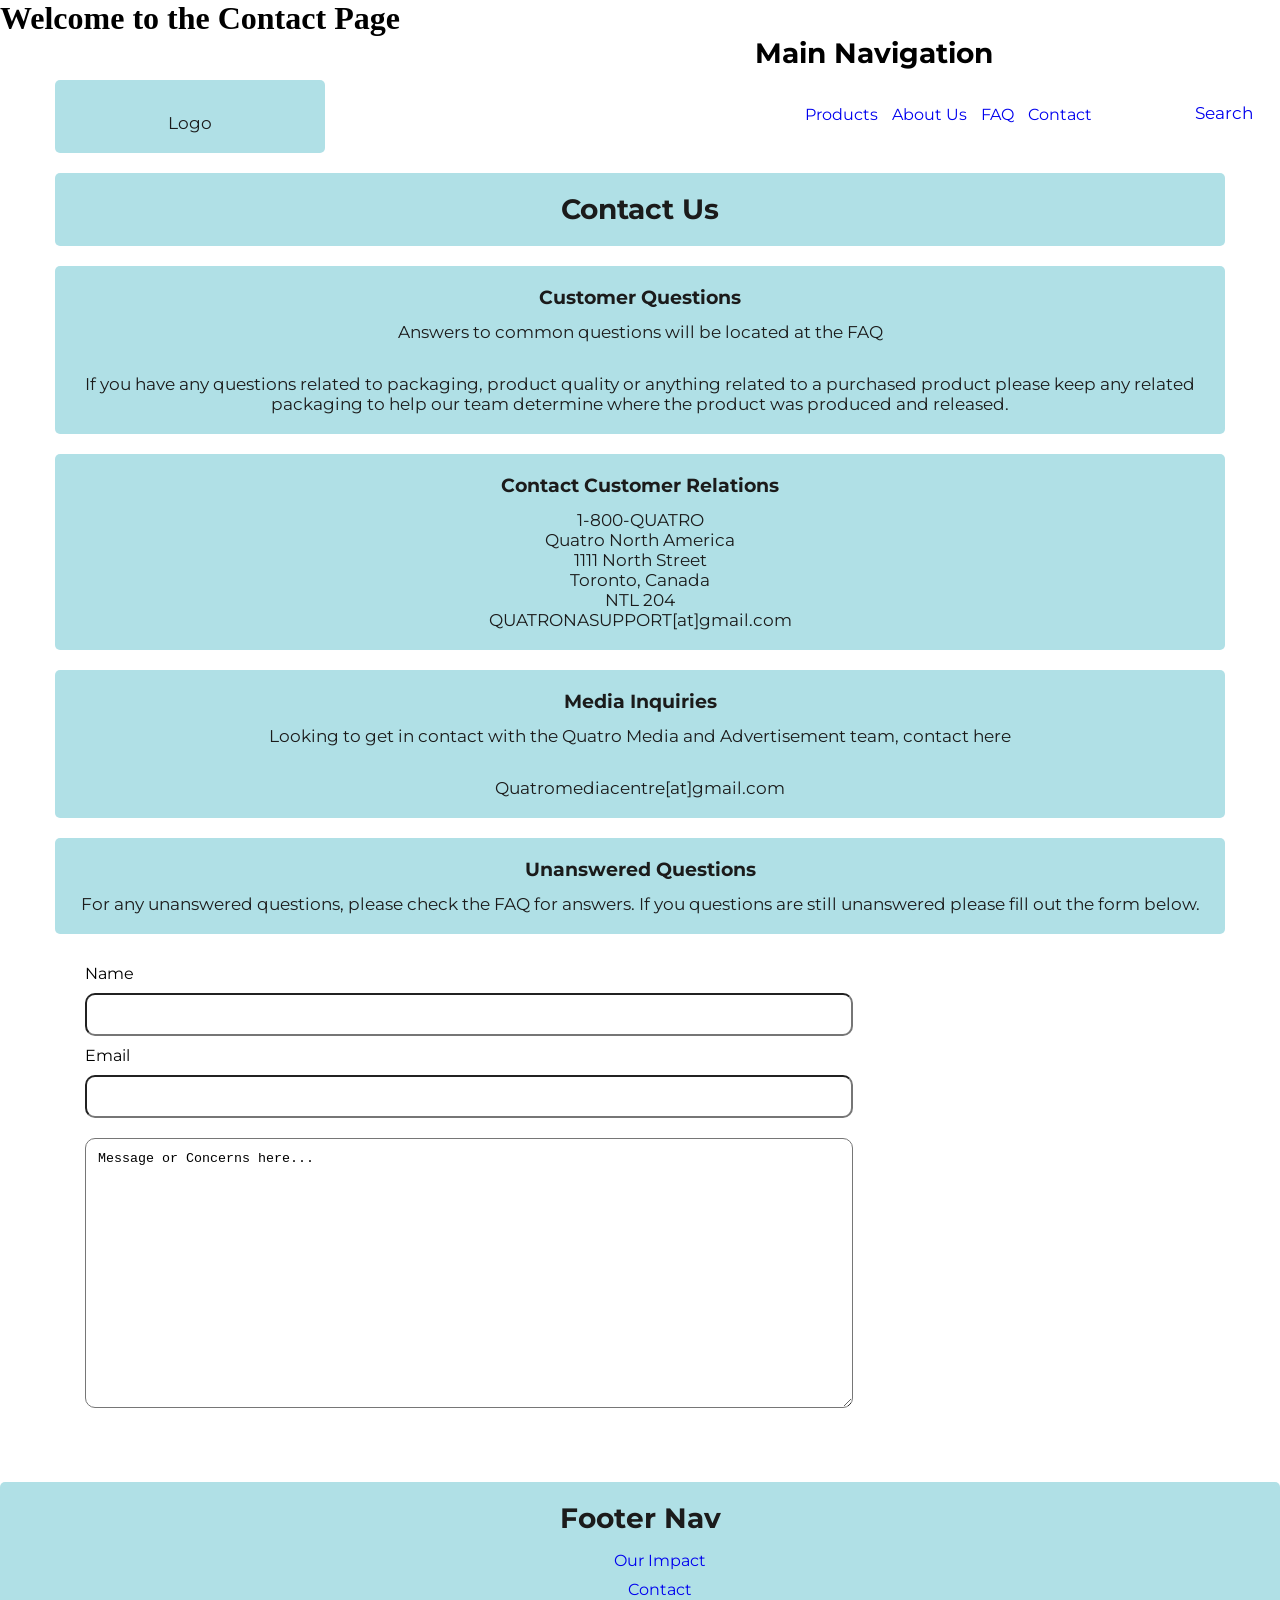
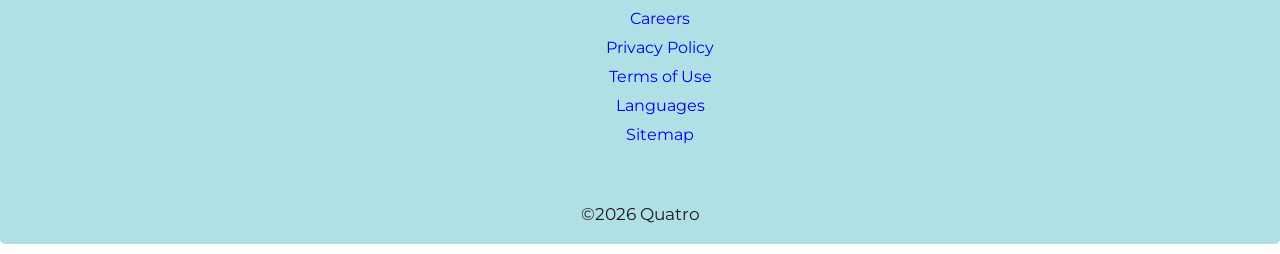
==== contact.html @ c93ea0a2 "added content to contact.html and products.html added boxxed out structure of products.html and cont" ====
<!DOCTYPE html>
<html lang="en">
<head>
    <meta charset="UTF-8">
    <meta name="viewport" content="width=device-width, initial-scale=1.0">
    <link rel="preconnect" href="https://fonts.googleapis.com">
    <link rel="preconnect" href="https://fonts.gstatic.com" crossorigin>
    <link href="https://fonts.googleapis.com/css2?family=Montserrat:ital,wght@0,100..900;1,100..900&family=Wellfleet&display=swap" rel="stylesheet">
    <link href="css/grid.css" rel="stylesheet" type="text/css">
    <link href="css/main.css" rel="stylesheet" type="text/css">
    <title>Quatro Contact Page</title>
</head>
<body>
    <h1 class="visually-hidden">Welcome to the Contact Page</h1>
    <header class="grid-con center-grid-con">
        <nav id="main-nav" class="col-start-1 col-end-2 m-col-start-6 m-col-end-8 l-col-start-8 l-col-end-11">
            <h2 class="visually-hidden">Main Navigation</h2>
            <div id="burger-con">
                <ul>
                    <li><a href="products.html">Products</a></li>
                    <li><a href="#">About Us</a></li>
                    <li><a href="#">FAQ</a></li>
                    <li><a href="contact.html">Contact</a></li>
                </ul>
            </div>
        </nav>
        
        <div id="logo" class="box col-start-2 col-end-4 m-col-start-1 m-col-end-4 l-col-start-1 l-col-end-4">
        <p>Logo</p>
        </div>

        <div id="search" class="col-start-4 col-end-5 m-col-start-11 m-col-end-12 l-col-start-12 l-col-end-13">
            <p><a href="#">Search</a></p>
        </div>
    </header>

    <main>
        <section id="contact" class="grid-con center-grid-con">
            <div class="box col-span-full">
            <h2>Contact Us</h2>
            </div>
            
            <div class="box col-span-full">
            <h3>Customer Questions</h3>
            <p>Answers to common questions will be located at the FAQ</p><br>
            <p>If you have any questions related to packaging, product quality or anything related to a purchased product please keep any related packaging to help our team determine where the product was produced and released.</p>
            </div>

            <div class="box col-span-full">
                <h3>Contact Customer Relations</h3>
                <p>1-800-QUATRO<br>
                    Quatro North America<br>
                    1111 North Street<br>
                    Toronto, Canada <br>
                    NTL 204 <br>
                    QUATRONASUPPORT[at]gmail.com</p>
            </div>

            <div class="box col-span-full">
                <h3>Media Inquiries</h3>
                <p>Looking to get in contact with the Quatro Media and Advertisement team, contact here</p><br>
                <p>Quatromediacentre[at]gmail.com</p>
            </div>

            <div class="box col-span-full">
                <h3>Unanswered Questions</h3>
                <p>For any unanswered questions, please check the FAQ for answers. If you questions are still unanswered please fill out the form below.</p>
            </div>

            <div id="form">
                <form method="post">
                    <label for="name">Name</label>
                    <input type="text" id="name">
                    <label for="email">Email</label>
                    <input type="email" id="email">
                    <textarea>Message or Concerns here...</textarea>
                </form>
            </div>
        </section>
    </main>

     <footer>
        <nav class="box col-span-full" id="footer-nav">
            <h2 class="visually-hidden">Footer Nav</h2>
            <div id="footer-list">
                <ul>
                    <li><a href="#">Our Impact</a></li>
                    <li><a href="#">Contact</a></li>
                    <li><a href="#">Careers</a></li>
                    <li><a href="#">Privacy Policy</a></li>
                    <li><a href="#">Terms of Use</a></li>
                    <li><a href="#">Languages</a></li>
                    <li><a href="#">Sitemap</a></li>
                </ul>
                </div>
                <div id="copyright">
                <p>&copy;2026 Quatro</p>
                </div>
            
        </nav>
    </footer>
    
    <script src="js/main.js"></script>   
</body>
</html>
---- css/grid.css ----
/* ---General rules - scales images, videos to size of container--- */
img, embed, object, video, picture {
   max-width: 100%;
 }

 /* ---Change the way the box model works, tells the browser to account for any border and padding in the values you specify for an element's width and height.--- */

 html {
   box-sizing: border-box;
 }

 *, *::before, *::after {
   box-sizing: inherit;
 }

/* ---Mini CSS reset--- */

body, p, h1, h2, h3, h4, h5 {
   margin: 0px; 
   padding: 0px;
}

/* ---Utility Classes--- */

.hidden {
   display: none;
}

.box {
   background-color: powderblue;
   color: rgb(27, 27, 27);
   border-radius: 5px;
   padding: 20px;
   text-align: center;
   margin-top: 10px;
   margin-bottom:10px;
 }

.center-grid-con {
   margin: 0 auto;
}

/* ---Mobile Library Grid Styles--- */

 .grid-con { 
   display: grid;
   grid-template-columns: repeat(4, minmax(0, 1fr));
   grid-column-gap: 30px;
   max-width: 1200px;
   padding-left: 15px;
   padding-right: 15px;
}

/* Add full width grid con for nesting, later */

.col-span-1	{grid-column: span 1;}
.col-span-2	{grid-column: span 2;}
.col-span-3	{grid-column: span 3;}
.col-span-4	{grid-column: span 4;}
.col-span-full {grid-column: 1 / -1;}

.col-start-1	{grid-column-start: 1;}
.col-start-2	{grid-column-start: 2;}
.col-start-3	{grid-column-start: 3;}
.col-start-4	{grid-column-start: 4;}
.col-start-auto {grid-column-start: auto;}

.col-end-1	{grid-column-end: 1;}
.col-end-2	{grid-column-end: 2;}
.col-end-3	{grid-column-end: 3;}
.col-end-4	{grid-column-end: 4;}
.col-end-5	{grid-column-end: 5;}

/* ---Tablet Library Grid Styles--- */

@media screen and (min-width: 768px) { 
  .grid-con { 
      grid-template-columns: repeat(12, minmax(0, 1fr));
      grid-column-gap: 20px;
      padding-left: 16px;
      padding-right: 16px;
   }

  .m-col-span-1 { grid-column: span 1; }
  .m-col-span-2 { grid-column: span 2; }
  .m-col-span-3 { grid-column: span 3; }
  .m-col-span-4 { grid-column: span 4; }
  .m-col-span-5 { grid-column: span 5; }
  .m-col-span-6 { grid-column: span 6; }
  .m-col-span-7 { grid-column: span 7; }
  .m-col-span-8 { grid-column: span 8; }
  .m-col-span-9 { grid-column: span 9; }
  .m-col-span-10 { grid-column: span 10; }
  .m-col-span-11 { grid-column: span 11; }
  .m-col-span-12 { grid-column: span 12; }
  .m-col-span-full { grid-column: 1 / -1; }

   .m-col-start-1	{grid-column-start: 1;}
   .m-col-start-2	{grid-column-start: 2;}
   .m-col-start-3	{grid-column-start: 3;}
   .m-col-start-4	{grid-column-start: 4;}
   .m-col-start-5	{grid-column-start: 5;}
   .m-col-start-6	{grid-column-start: 6;}
   .m-col-start-7	{grid-column-start: 7;}
   .m-col-start-8	{grid-column-start: 8;}
   .m-col-start-9	{grid-column-start: 9;}
   .m-col-start-10	{grid-column-start: 10;}
   .m-col-start-11	{grid-column-start: 11;}
   .m-col-start-12	{grid-column-start: 12;}
   .m-col-start-13	{grid-column-start: 13;}

   .m-col-end-1	{grid-column-end: 1;}
   .m-col-end-2	{grid-column-end: 2;}
   .m-col-end-3	{grid-column-end: 3;}
   .m-col-end-4	{grid-column-end: 4;}
   .m-col-end-5	{grid-column-end: 5;}
   .m-col-end-6	{grid-column-end: 6;}
   .m-col-end-7	{grid-column-end: 7;}
   .m-col-end-8	{grid-column-end: 8;}
   .m-col-end-9	{grid-column-end: 9;}
   .m-col-end-10	{grid-column-end: 10;}
   .m-col-end-11	{grid-column-end: 11;}
   .m-col-end-12	{grid-column-end: 12;}
   .m-col-end-13	{grid-column-end: 13;}

}


/* ---Desktop Library Grid Styles--- */

@media screen and (min-width: 1200px) { 
   .grid-con { 
      grid-column-gap: 30px;
      padding-left: 15px;
      padding-right: 15px;
   }

   .l-col-span-1  { grid-column: span 1; }
  .l-col-span-2  { grid-column: span 2; }
  .l-col-span-3  { grid-column: span 3; }
  .l-col-span-4  { grid-column: span 4; }
  .l-col-span-5  { grid-column: span 5; }
  .l-col-span-6  { grid-column: span 6; }
  .l-col-span-7  { grid-column: span 7; }
  .l-col-span-8  { grid-column: span 8; }
  .l-col-span-9  { grid-column: span 9; }
  .l-col-span-10 { grid-column: span 10; }
  .l-col-span-11 { grid-column: span 11; }
  .l-col-span-12 { grid-column: span 12; }
  .l-col-span-full { grid-column: 1 / -1; }

   .l-col-start-1	{grid-column-start: 1;}
   .l-col-start-2	{grid-column-start: 2;}
   .l-col-start-3	{grid-column-start: 3;}
   .l-col-start-4	{grid-column-start: 4;}
   .l-col-start-5	{grid-column-start: 5;}
   .l-col-start-6	{grid-column-start: 6;}
   .l-col-start-7	{grid-column-start: 7;}
   .l-col-start-8	{grid-column-start: 8;}
   .l-col-start-9	{grid-column-start: 9;}
   .l-col-start-10	{grid-column-start: 10;}
   .l-col-start-11	{grid-column-start: 11;}
   .l-col-start-12	{grid-column-start: 12;}
   .l-col-start-13	{grid-column-start: 13;}

   .l-col-end-1	{grid-column-end: 1;}
   .l-col-end-2	{grid-column-end: 2;}
   .l-col-end-3	{grid-column-end: 3;}
   .l-col-end-4	{grid-column-end: 4;}
   .l-col-end-5	{grid-column-end: 5;}
   .l-col-end-6	{grid-column-end: 6;}
   .l-col-end-7	{grid-column-end: 7;}
   .l-col-end-8	{grid-column-end: 8;}
   .l-col-end-9	{grid-column-end: 9;}
   .l-col-end-10	{grid-column-end: 10;}
   .l-col-end-11	{grid-column-end: 11;}
   .l-col-end-12	{grid-column-end: 12;}
   .l-col-end-13	{grid-column-end: 13;}
}

/* Add XL Later */
---- css/main.css ----
/* 
CSS Guide
1. General Style Rules
2. Main Navigation
3. Footer
4. Custom Queries
5. Tablet Queries
6. Desktop Queries
7. Product Page
 */

 /* General Style Rules */

 header, main, footer {
    font-family: "Montserrat", Arial, Helvetica, sans-serif;
 }


  body, p, h1, h2, h3, h4, h5 {
   margin: 0px; 
   padding: 0px;
} 

 p {
    font-size: 15px;
    line-height: 20px;
    margin-top: 13px;
 }

 ul li {
    list-style: none;
 }

 #form {
    margin-bottom: 50px;
 }







 /*  Main Navigation */

 #search {
    margin-top: 20px;
 }

 #search a {
    text-decoration: none;
 }
 

 #main-nav ul li a {
    text-decoration: none;
    }


    input {
            width: 60vw;
            border-radius: 10px;
            margin: 10px 0;
            box-sizing: border-box;
            padding: 12px;
        }

    textarea {
        width: 60vw;
        height: 30vh;
        border-radius: 10px;
        margin: 10px 0;
        box-sizing: border-box;
        padding: 12px;
    }

    #form {
        margin-right: 30px;
        margin-left: 30px;
        margin-top: 20px;
    }

    /* Footer */

    #footer-list ul li {
        margin-bottom: 10px;
    }

    #footer-nav ul li a {
        text-decoration: none;
    }

    #copyright {
        margin-top: 60px;
    }

 /*  Tablet Queries */

 @media screen and (min-width: 768px) {


    #main-nav ul li {
    display: inline;
    }

    #burger-con {
        position: absolute;
    }

    #burger-con ul {
      margin-top: 35px;
    }

    #burger-con li {
        margin-left: 10px;
    }

    #search {
        margin-left: 40px;
    }

        h2 {
        font-size: 25px;
        line-height: 22px;
    }

        p {
            font-size: 17px;
        }

       #footer-list {
        justify-items: left;
       }

       #product1 {
        margin-top: 30px;
        margin-bottom: 50px;
       }

       #products2 {
        margin-top: 30px;
        margin-bottom: 50px;
       }

       #product3 {
        margin-bottom: 70px;
       }

       #product4 {
        margin-bottom: 70px;
       }

       #products p a {
         margin-left: 43px;
       }
 }


 /* Desktop Queries */

 @media screen and (min-width: 1200px) {

    #main-nav ul li {
    display: inline;
    }

        h2 {
        font-size: 28px;
        line-height: 33px;
    }

        ul li a {
            text-decoration: none;
        }

        p {
            font-size: 17px;
        }

       #search {
        margin-left: 40px;
    }

        #burger-con li {
        margin-left: 10px;
    }

     #products p a {
    text-decoration: none;
    color: white;
 }

 #products p a:hover {
    color: red;
 }

 #products p a { 
   margin-left: 150px;
 }

 

 }

 /* Product Page */

 #products {
    margin-top: 30px;
 }

 #products h3 {
    margin-top: 60px;
 }

 #product1 {
    
    height: 300px;
 }

 #more1 {
    margin-top: 90px;
    margin-left: 170px;
 }

  #product2 {
    margin-top: 30px;
    height: 300px;
 }

 #more2 {
    margin-top: 90px;
    margin-left: 170px;
 }

  #product3 {
    margin-top: 30px;
    height: 300px;
 }

 #more3 {
    margin-top: 90px;
    margin-left: 170px;
 }

  #product4 {
    margin-top: 30px;
    height: 300px;
    margin-bottom: 190px;
 }

 #more4 {
    margin-top: 90px;
    margin-left: 170px;
 }

 #products p a {
    text-decoration: none;
    color: white;
 }
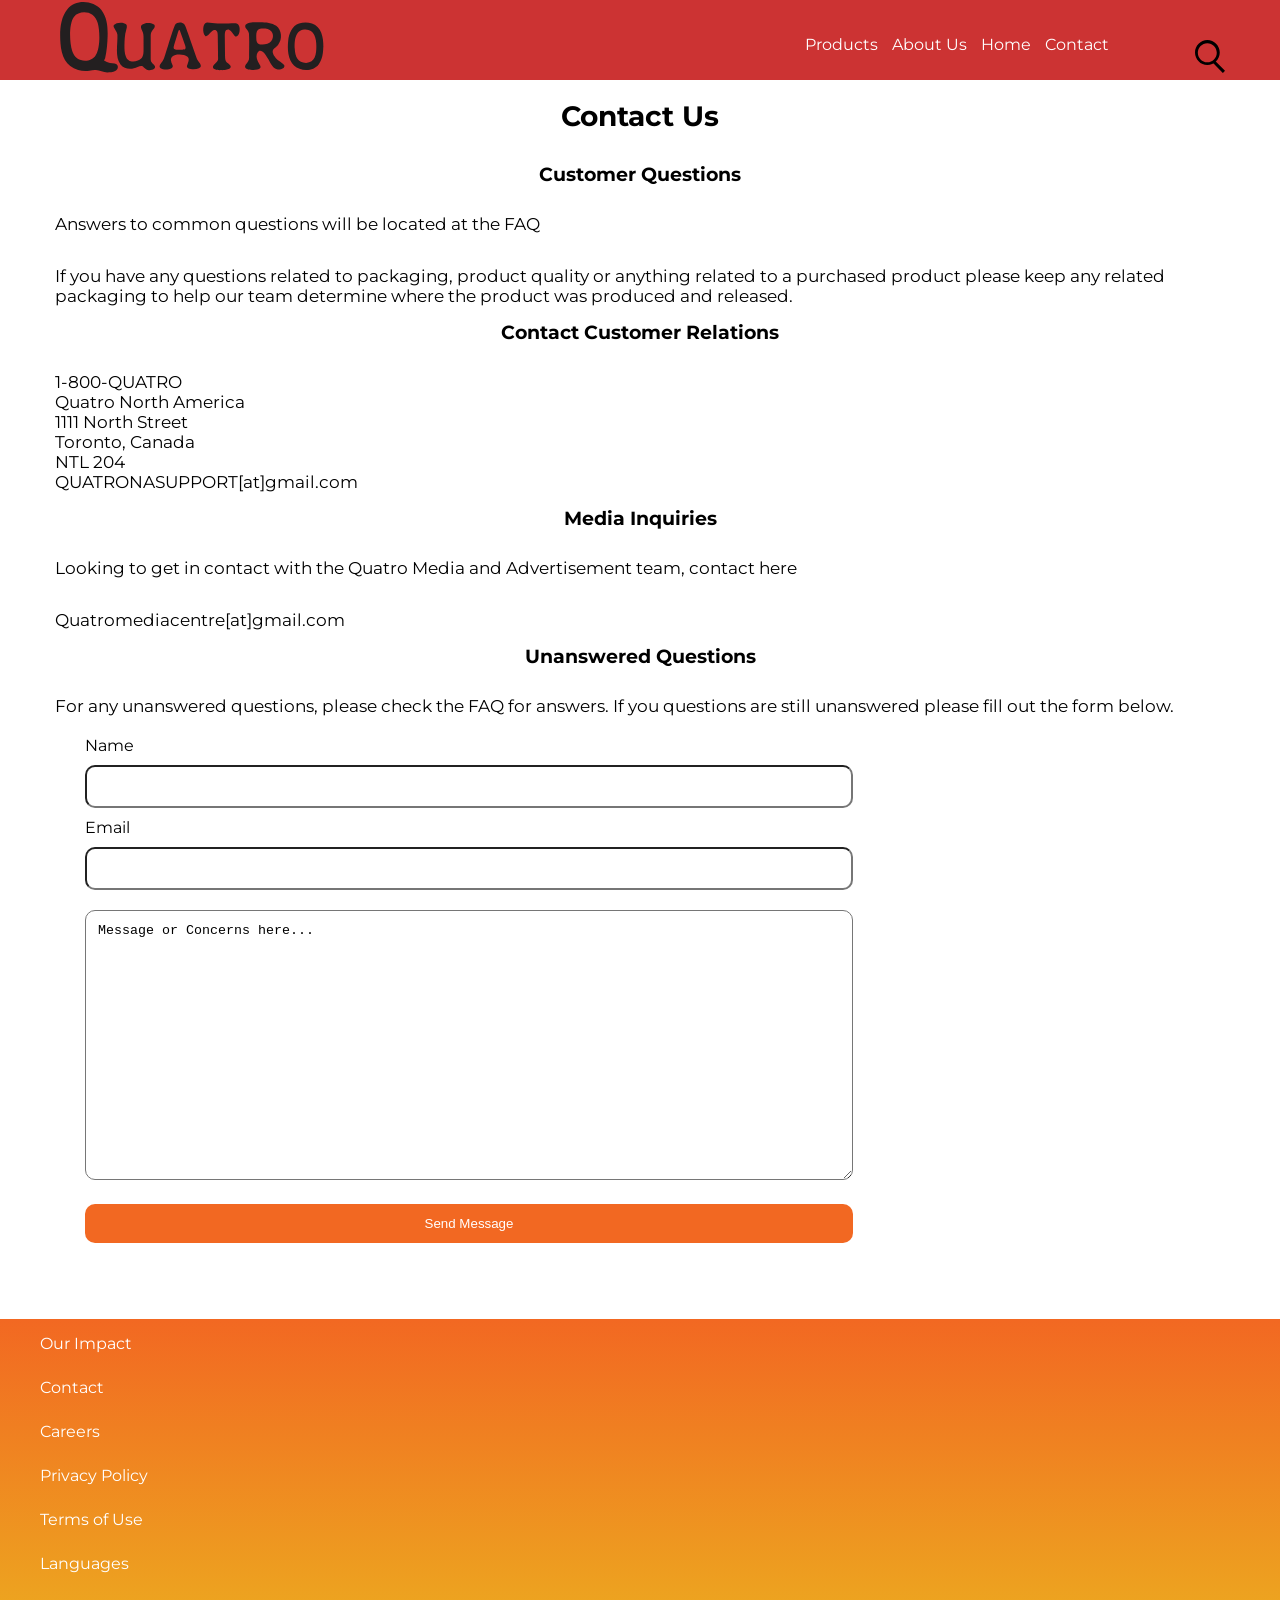
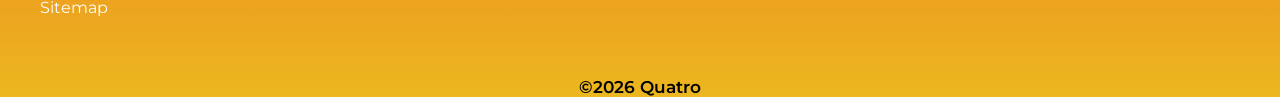
==== commit 8086bcdf: "Added imgs/svgs, added content to content page Added images for pages and logo svg + other icon svgs" ====
--- a/contact.html
+++ b/contact.html
@@ -11,7 +11,9 @@
     <title>Quatro Contact Page</title>
 </head>
 <body>
+
     <h1 class="visually-hidden">Welcome to the Contact Page</h1>
+    <div id="sticky-nav">
     <header class="grid-con center-grid-con">
         <nav id="main-nav" class="col-start-1 col-end-2 m-col-start-6 m-col-end-8 l-col-start-8 l-col-end-11">
             <h2 class="visually-hidden">Main Navigation</h2>
@@ -19,51 +21,61 @@
                 <ul>
                     <li><a href="products.html">Products</a></li>
                     <li><a href="#">About Us</a></li>
-                    <li><a href="#">FAQ</a></li>
+                    <li><a href="index.html">Home</a></li>
                     <li><a href="contact.html">Contact</a></li>
                 </ul>
             </div>
         </nav>
         
-        <div id="logo" class="box col-start-2 col-end-4 m-col-start-1 m-col-end-4 l-col-start-1 l-col-end-4">
-        <p>Logo</p>
+        <div id="logo" class="col-start-2 col-end-4 m-col-start-1 m-col-end-4 l-col-start-1 l-col-end-4">
+        <img src="images/web-logo.svg" alt="Quatro Logo">
         </div>
 
-        <div id="search" class="col-start-4 col-end-5 m-col-start-11 m-col-end-12 l-col-start-12 l-col-end-13">
-            <p><a href="#">Search</a></p>
+        <div id="search" class="l-col-start-5 col-end-5 m-col-start-11 m-col-end-12 l-col-start-12 l-col-end-13">
+            <a href="#"><img src="images/search.svg"></a>
         </div>
     </header>
+    </div>
 
     <main>
         <section id="contact" class="grid-con center-grid-con">
-            <div class="box col-span-full">
+            <div class="col-start-2 col-end-4 m-col-start-5 m-col-end-8 l-col-start-6">
             <h2>Contact Us</h2>
             </div>
             
-            <div class="box col-span-full">
-            <h3>Customer Questions</h3>
+            <div class="col-start-2 col-end-4 m-col-start-5 m-col-end-8 l-col-start-5 l-col-end-9">
+                <h3>Customer Questions</h3>
+            </div>
+            <div class="col-span-full">
             <p>Answers to common questions will be located at the FAQ</p><br>
             <p>If you have any questions related to packaging, product quality or anything related to a purchased product please keep any related packaging to help our team determine where the product was produced and released.</p>
             </div>
 
-            <div class="box col-span-full">
-                <h3>Contact Customer Relations</h3>
+            
+            <div class="col-start-2 col-end-4 m-col-start-5 m-col-end-9 l-col-start-5 l-col-end-9">
+                <h3 >Contact Customer Relations</h3>
+            </div>
+                 <div class="col-span-full">
                 <p>1-800-QUATRO<br>
                     Quatro North America<br>
                     1111 North Street<br>
                     Toronto, Canada <br>
                     NTL 204 <br>
                     QUATRONASUPPORT[at]gmail.com</p>
-            </div>
+                </div>
 
-            <div class="box col-span-full">
-                <h3>Media Inquiries</h3>
+                <div class="col-start-2 col-end-4 m-col-start-5 m-col-end-8 l-col-start-5 l-col-end-9"> 
+                    <h3>Media Inquiries</h3>
+                </div>
+            <div class="col-span-full">
                 <p>Looking to get in contact with the Quatro Media and Advertisement team, contact here</p><br>
                 <p>Quatromediacentre[at]gmail.com</p>
             </div>
 
-            <div class="box col-span-full">
+            <div class="col-start-2 col-end-4 m-col-start-5 m-col-end-8 l-col-start-5 l-col-end-9">
                 <h3>Unanswered Questions</h3>
+            </div>
+            <div class="col-span-full">
                 <p>For any unanswered questions, please check the FAQ for answers. If you questions are still unanswered please fill out the form below.</p>
             </div>
 
@@ -74,13 +86,16 @@
                     <label for="email">Email</label>
                     <input type="email" id="email">
                     <textarea>Message or Concerns here...</textarea>
+                    <input type="submit" value="Send Message" id="submit-btn">
                 </form>
             </div>
         </section>
     </main>
 
+    
+    <div id="footer-con">
      <footer>
-        <nav class="box col-span-full" id="footer-nav">
+        <nav class="col-span-full" id="footer-nav">
             <h2 class="visually-hidden">Footer Nav</h2>
             <div id="footer-list">
                 <ul>
@@ -99,6 +114,7 @@
             
         </nav>
     </footer>
+    </div>
     
     <script src="js/main.js"></script>   
 </body>
--- a/css/main.css
+++ b/css/main.css
@@ -3,10 +3,12 @@
 1. General Style Rules
 2. Main Navigation
 3. Footer
-4. Custom Queries
-5. Tablet Queries
-6. Desktop Queries
-7. Product Page
+4. Product Page
+5. Contact Page
+6. Index Page
+7. Custom Queries
+8. Tablet Queries
+9. Desktop Queries
  */
 
  /* General Style Rules */
@@ -35,16 +37,30 @@
     margin-bottom: 50px;
  }
 
-
-
-
+ .visually-hidden:not(:focus):not(:active) {
+   position: absolute !important; 
+   width: 1px !important; 
+   height: 1px !important; 
+   padding: 0 !important; 
+   margin: -1px !important; 
+   overflow: hidden !important; 
+   clip-path: inset(50%); 
+   white-space: nowrap !important; 
+   border: 0 !important; 
+}
 
 
 
  /*  Main Navigation */
 
+ #sticky-nav {
+   background-color: #CC3333;
+ }
+
  #search {
-    margin-top: 20px;
+    height: 40px;
+    width: 30px;
+    margin-top: 40px
  }
 
  #search a {
@@ -54,6 +70,8 @@
 
  #main-nav ul li a {
     text-decoration: none;
+    padding: 10px 0 10px 0;
+    color: white;
     }
 
 
@@ -80,129 +98,38 @@
         margin-top: 20px;
     }
 
+    input[type=submit] {
+      background-color: #F26822;
+      border: none;
+      color: white;
+      cursor: pointer;
+    }
+
     /* Footer */
+
+    #footer-con {
+      background-image: linear-gradient(to bottom,#F26822, #EBB71F);
+    }
+
 
     #footer-list ul li {
         margin-bottom: 10px;
-    }
-
-    #footer-nav ul li a {
+        padding-top: 15px;
+    }
+
+    #footer-list ul li a {
         text-decoration: none;
+        color: white;
     }
 
     #copyright {
         margin-top: 60px;
-    }
-
- /*  Tablet Queries */
-
- @media screen and (min-width: 768px) {
-
-
-    #main-nav ul li {
-    display: inline;
-    }
-
-    #burger-con {
-        position: absolute;
-    }
-
-    #burger-con ul {
-      margin-top: 35px;
-    }
-
-    #burger-con li {
-        margin-left: 10px;
-    }
-
-    #search {
-        margin-left: 40px;
-    }
-
-        h2 {
-        font-size: 25px;
-        line-height: 22px;
-    }
-
-        p {
-            font-size: 17px;
-        }
-
-       #footer-list {
-        justify-items: left;
-       }
-
-       #product1 {
-        margin-top: 30px;
-        margin-bottom: 50px;
-       }
-
-       #products2 {
-        margin-top: 30px;
-        margin-bottom: 50px;
-       }
-
-       #product3 {
-        margin-bottom: 70px;
-       }
-
-       #product4 {
-        margin-bottom: 70px;
-       }
-
-       #products p a {
-         margin-left: 43px;
-       }
- }
-
-
- /* Desktop Queries */
-
- @media screen and (min-width: 1200px) {
-
-    #main-nav ul li {
-    display: inline;
-    }
-
-        h2 {
-        font-size: 28px;
-        line-height: 33px;
-    }
-
-        ul li a {
-            text-decoration: none;
-        }
-
-        p {
-            font-size: 17px;
-        }
-
-       #search {
-        margin-left: 40px;
-    }
-
-        #burger-con li {
-        margin-left: 10px;
-    }
-
-     #products p a {
-    text-decoration: none;
-    color: white;
- }
-
- #products p a:hover {
-    color: red;
- }
-
- #products p a { 
-   margin-left: 150px;
- }
-
- 
-
- }
-
- /* Product Page */
+        text-align: center;
+        font-weight: 600;
+        font-size: 20px;
+    }
+
+    /* Product Page */
 
  #products {
     margin-top: 30px;
@@ -256,4 +183,145 @@
  #products p a {
     text-decoration: none;
     color: white;
- }+ }
+
+ /* Contact Page */
+
+#contact {
+   margin-top: 20px;
+}
+
+#contact h2 {
+   text-align: center;
+   margin-bottom: 15px;
+}
+
+#contact h3 {
+   text-align: center;
+   margin-top: 15px;
+   margin-bottom: 15px;
+}
+
+
+ /* Index Page */
+
+ /*  Tablet Queries */
+
+ @media screen and (min-width: 768px) {
+
+
+    #main-nav ul li {
+    display: inline;
+    }
+
+    #main-nav ul {
+      margin-bottom: 15px;
+    }
+
+    #sticky-nav {
+      background-color: #CC3333;
+      position: sticky;
+      top: 0;
+      z-index: 1;
+    }
+
+    #burger-con {
+        position: absolute;
+    }
+
+    #burger-con ul {
+      margin-top: 35px;
+    }
+
+    #burger-con li {
+        margin-left: 10px;
+    }
+
+    #search {
+        margin-left: 40px;
+    }
+
+        h2 {
+        font-size: 25px;
+        line-height: 22px;
+    }
+
+        p {
+            font-size: 17px;
+        }
+
+       #footer-list {
+        justify-items: left;
+       }
+
+       #product1 {
+        margin-top: 30px;
+        margin-bottom: 50px;
+       }
+
+       #products2 {
+        margin-top: 30px;
+        margin-bottom: 50px;
+       }
+
+       #product3 {
+        margin-bottom: 70px;
+       }
+
+       #product4 {
+        margin-bottom: 70px;
+       }
+
+       #products p a {
+         margin-left: 43px;
+       }
+ }
+
+
+ /* Desktop Queries */
+
+ @media screen and (min-width: 1200px) {
+
+    #main-nav ul li {
+    display: inline;
+    }
+
+        h2 {
+        font-size: 28px;
+        line-height: 33px;
+    }
+
+        ul li a {
+            text-decoration: none;
+        }
+
+        p {
+            font-size: 17px;
+        }
+
+       #search {
+        margin-left: 40px;
+    }
+
+        #burger-con li {
+        margin-left: 10px;
+    }
+
+     #products p a {
+    text-decoration: none;
+    color: white;
+ }
+
+ #products p a:hover {
+    color: red;
+ }
+
+ #products p a { 
+   margin-left: 150px;
+ }
+
+ 
+
+ }
+
+ 
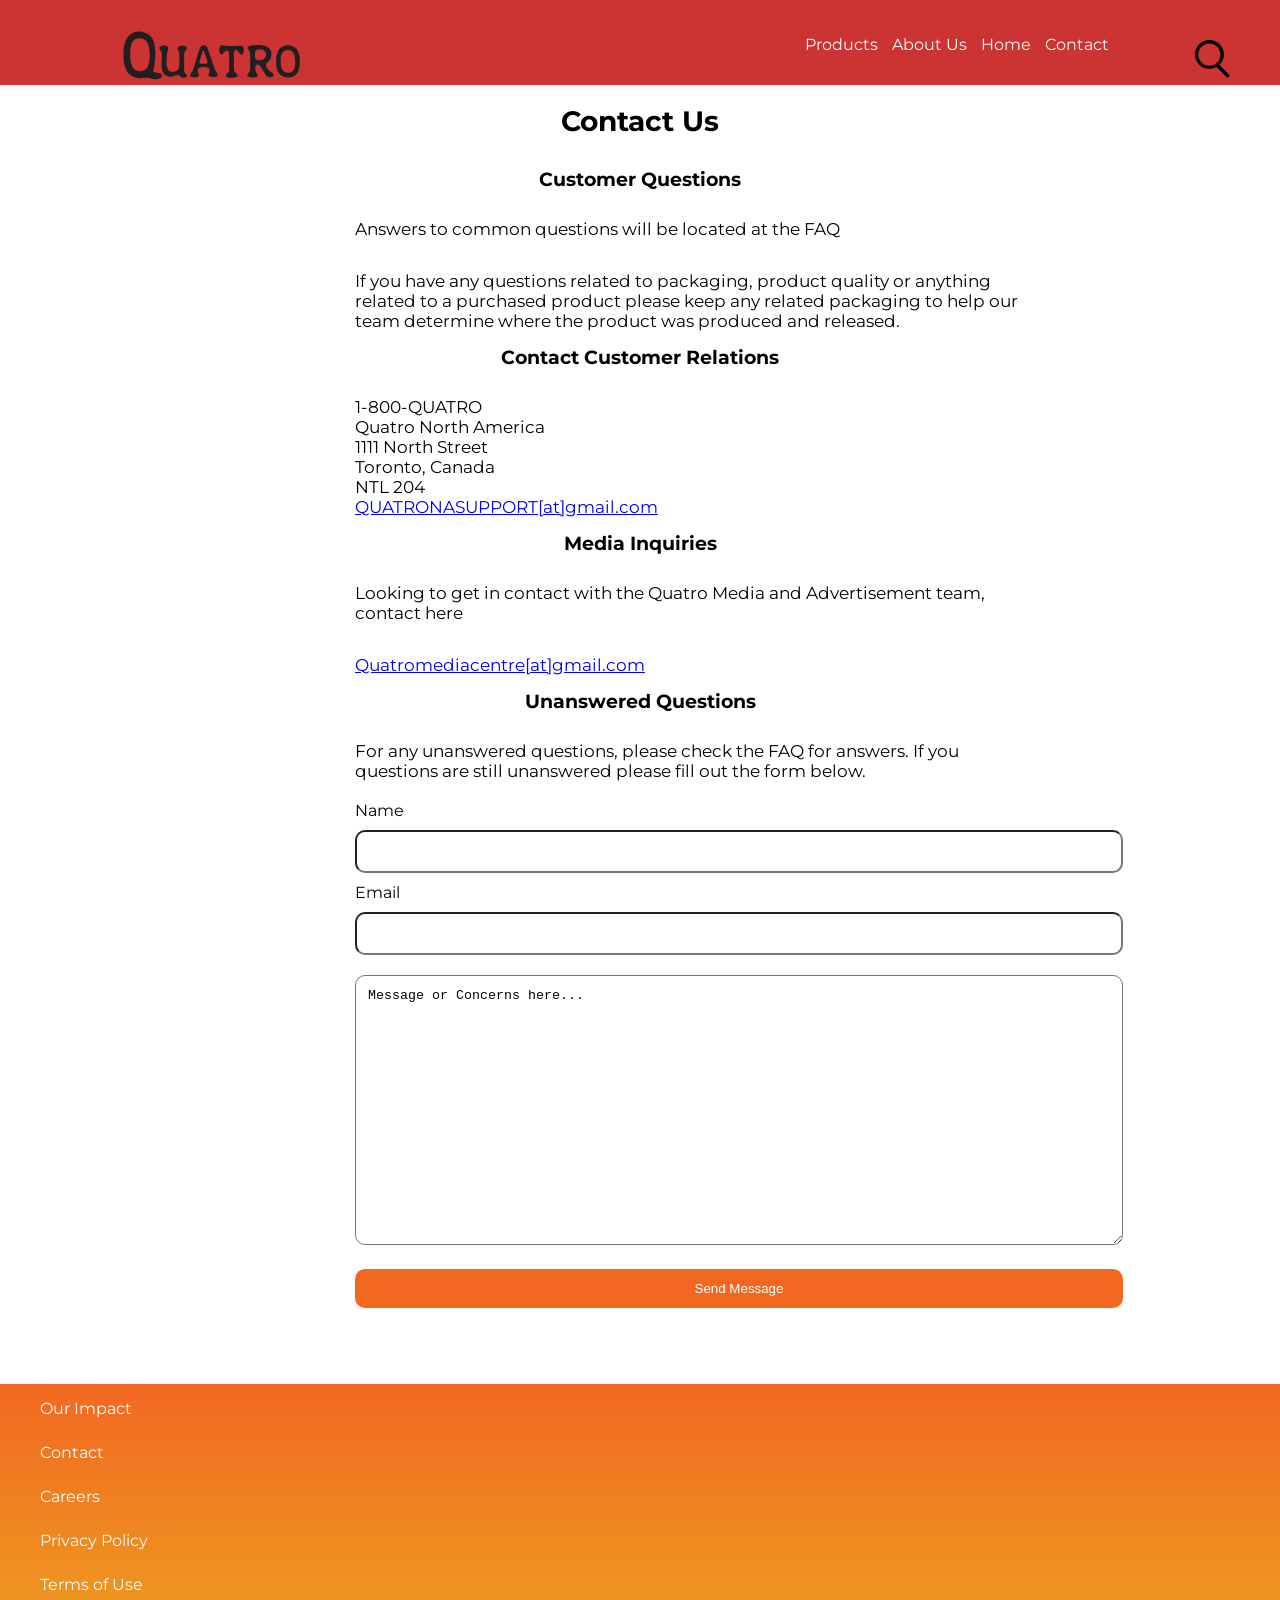
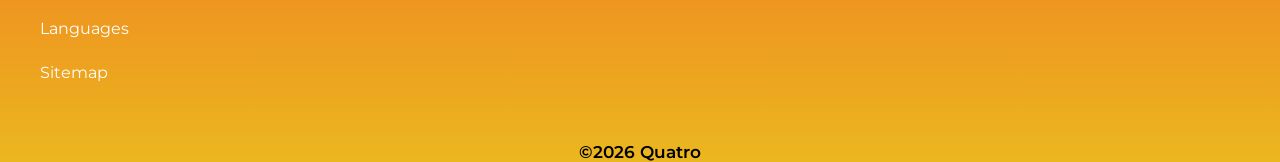
==== commit 0f11e216: "Styled Contact Page Styled paragraphs in the contact page and made form responsive, created a hambur" ====
--- a/contact.html
+++ b/contact.html
@@ -18,6 +18,7 @@
         <nav id="main-nav" class="col-start-1 col-end-2 m-col-start-6 m-col-end-8 l-col-start-8 l-col-end-11">
             <h2 class="visually-hidden">Main Navigation</h2>
             <div id="burger-con">
+                <button id="btn"></button>
                 <ul>
                     <li><a href="products.html">Products</a></li>
                     <li><a href="#">About Us</a></li>
@@ -46,7 +47,7 @@
             <div class="col-start-2 col-end-4 m-col-start-5 m-col-end-8 l-col-start-5 l-col-end-9">
                 <h3>Customer Questions</h3>
             </div>
-            <div class="col-span-full">
+            <div class="col-start-2 col-end-4 m-col-start-3 m-col-end-10 l-col-start-4 l-col-end-11">
             <p>Answers to common questions will be located at the FAQ</p><br>
             <p>If you have any questions related to packaging, product quality or anything related to a purchased product please keep any related packaging to help our team determine where the product was produced and released.</p>
             </div>
@@ -55,31 +56,33 @@
             <div class="col-start-2 col-end-4 m-col-start-5 m-col-end-9 l-col-start-5 l-col-end-9">
                 <h3 >Contact Customer Relations</h3>
             </div>
-                 <div class="col-span-full">
+                 <div class="col-start-2 col-end-4 m-col-start-3 m-col-end-10 l-col-start-4 l-col-end-11">
                 <p>1-800-QUATRO<br>
                     Quatro North America<br>
                     1111 North Street<br>
                     Toronto, Canada <br>
                     NTL 204 <br>
-                    QUATRONASUPPORT[at]gmail.com</p>
+                    <a href="#">QUATRONASUPPORT[at]gmail.com</a></p>
                 </div>
 
                 <div class="col-start-2 col-end-4 m-col-start-5 m-col-end-8 l-col-start-5 l-col-end-9"> 
                     <h3>Media Inquiries</h3>
                 </div>
-            <div class="col-span-full">
+            <div class="col-start-2 col-end-4 m-col-start-3 m-col-end-10 l-col-start-4 l-col-end-11">
                 <p>Looking to get in contact with the Quatro Media and Advertisement team, contact here</p><br>
-                <p>Quatromediacentre[at]gmail.com</p>
+                <p><a href="#">Quatromediacentre[at]gmail.com</a></p>
             </div>
 
             <div class="col-start-2 col-end-4 m-col-start-5 m-col-end-8 l-col-start-5 l-col-end-9">
                 <h3>Unanswered Questions</h3>
             </div>
-            <div class="col-span-full">
+            <div class="col-start-2 col-end-4 m-col-start-3 m-col-end-10 l-col-start-4 l-col-end-11" id="form-intro">
                 <p>For any unanswered questions, please check the FAQ for answers. If you questions are still unanswered please fill out the form below.</p>
             </div>
 
-            <div id="form">
+            <section class="col-start-2 col-end-4 m-col-start-3 m-col-end-10 l-col-start-4 l-col-end-11">
+                <h2 class="visually-hidden">Contact Form</h2>
+                 <div id="form">
                 <form method="post">
                     <label for="name">Name</label>
                     <input type="text" id="name">
@@ -89,6 +92,8 @@
                     <input type="submit" value="Send Message" id="submit-btn">
                 </form>
             </div>
+            </section>
+
         </section>
     </main>
 
--- a/css/main.css
+++ b/css/main.css
@@ -57,14 +57,31 @@
    background-color: #CC3333;
  }
 
+ #main-nav button {
+   background: url(../images/burger.svg) center no-repeat;
+   border: 0px;
+   width: 35px;
+   height: 35px;
+   transition: all .5s ease;
+   margin-top: 15px;
+   margin-bottom: 20px;
+ }
+
+ #main-nav button.expanded {
+   transform: rotate(90deg);
+}
+
+
  #search {
-    height: 40px;
-    width: 30px;
-    margin-top: 40px
+    height: 35px;
+    width: 35px;
+    margin-top: 40px;
+    margin-left: 55px
  }
 
  #search a {
     text-decoration: none;
+    cursor: pointer;
  }
  
 
@@ -73,6 +90,111 @@
     padding: 10px 0 10px 0;
     color: white;
     }
+
+    #logo img {
+      width: 181px;
+      margin-top: 30px;
+      margin-left: 65px;
+    }
+
+
+    /* Footer */
+
+    #footer-con {
+      background-image: linear-gradient(to bottom,#F26822, #EBB71F);
+    }
+
+
+    #footer-list ul li {
+        margin-bottom: 10px;
+        padding-top: 15px;
+    }
+
+    #footer-list ul li a {
+        text-decoration: none;
+        color: white;
+    }
+
+    #copyright {
+        margin-top: 60px;
+        text-align: center;
+        font-weight: 600;
+        font-size: 20px;
+    }
+
+    /* Product Page */
+
+ #products {
+    margin-top: 30px;
+ }
+
+ #products h3 {
+    margin-top: 60px;
+ }
+
+ #product1 {
+    
+    height: 300px;
+ }
+
+ #more1 {
+    margin-top: 90px;
+    margin-left: 170px;
+ }
+
+  #product2 {
+    margin-top: 30px;
+    height: 300px;
+ }
+
+ #more2 {
+    margin-top: 90px;
+    margin-left: 170px;
+ }
+
+  #product3 {
+    margin-top: 30px;
+    height: 300px;
+ }
+
+ #more3 {
+    margin-top: 90px;
+    margin-left: 170px;
+ }
+
+  #product4 {
+    margin-top: 30px;
+    height: 300px;
+    margin-bottom: 190px;
+ }
+
+ #more4 {
+    margin-top: 90px;
+    margin-left: 170px;
+ }
+
+ #products p a {
+    text-decoration: none;
+    color: white;
+ }
+
+ /* Contact Page */
+
+#contact {
+   margin-top: 20px;
+}
+
+#contact h2 {
+   text-align: center;
+   margin-bottom: 15px;
+}
+
+#contact h3 {
+   text-align: center;
+   margin-top: 15px;
+   margin-bottom: 15px;
+}
+
 
 
     input {
@@ -92,11 +214,6 @@
         padding: 12px;
     }
 
-    #form {
-        margin-right: 30px;
-        margin-left: 30px;
-        margin-top: 20px;
-    }
 
     input[type=submit] {
       background-color: #F26822;
@@ -105,103 +222,9 @@
       cursor: pointer;
     }
 
-    /* Footer */
-
-    #footer-con {
-      background-image: linear-gradient(to bottom,#F26822, #EBB71F);
-    }
-
-
-    #footer-list ul li {
-        margin-bottom: 10px;
-        padding-top: 15px;
-    }
-
-    #footer-list ul li a {
-        text-decoration: none;
-        color: white;
-    }
-
-    #copyright {
-        margin-top: 60px;
-        text-align: center;
-        font-weight: 600;
-        font-size: 20px;
-    }
-
-    /* Product Page */
-
- #products {
-    margin-top: 30px;
- }
-
- #products h3 {
-    margin-top: 60px;
- }
-
- #product1 {
-    
-    height: 300px;
- }
-
- #more1 {
-    margin-top: 90px;
-    margin-left: 170px;
- }
-
-  #product2 {
-    margin-top: 30px;
-    height: 300px;
- }
-
- #more2 {
-    margin-top: 90px;
-    margin-left: 170px;
- }
-
-  #product3 {
-    margin-top: 30px;
-    height: 300px;
- }
-
- #more3 {
-    margin-top: 90px;
-    margin-left: 170px;
- }
-
-  #product4 {
-    margin-top: 30px;
-    height: 300px;
-    margin-bottom: 190px;
- }
-
- #more4 {
-    margin-top: 90px;
-    margin-left: 170px;
- }
-
- #products p a {
-    text-decoration: none;
-    color: white;
- }
-
- /* Contact Page */
-
-#contact {
-   margin-top: 20px;
-}
-
-#contact h2 {
-   text-align: center;
-   margin-bottom: 15px;
-}
-
-#contact h3 {
-   text-align: center;
-   margin-top: 15px;
-   margin-bottom: 15px;
-}
-
+    #form-intro p {
+      margin-bottom: 20px;
+    }
 
  /* Index Page */
 
@@ -229,6 +252,10 @@
         position: absolute;
     }
 
+    #burger-con button {
+      display: none;
+    }
+
     #burger-con ul {
       margin-top: 35px;
     }
@@ -275,6 +302,24 @@
        #products p a {
          margin-left: 43px;
        }
+
+           input {
+            width: 60vw;
+            border-radius: 10px;
+            margin: 10px 0 10px 0;
+            box-sizing: border-box;
+            padding: 12px;
+        }
+
+    textarea {
+        width: 60vw;
+        height: 30vh;
+        border-radius: 10px;
+        margin: 10px 0 10px 0;
+        box-sizing: border-box;
+        padding: 12px;
+    }
+
  }
 
 
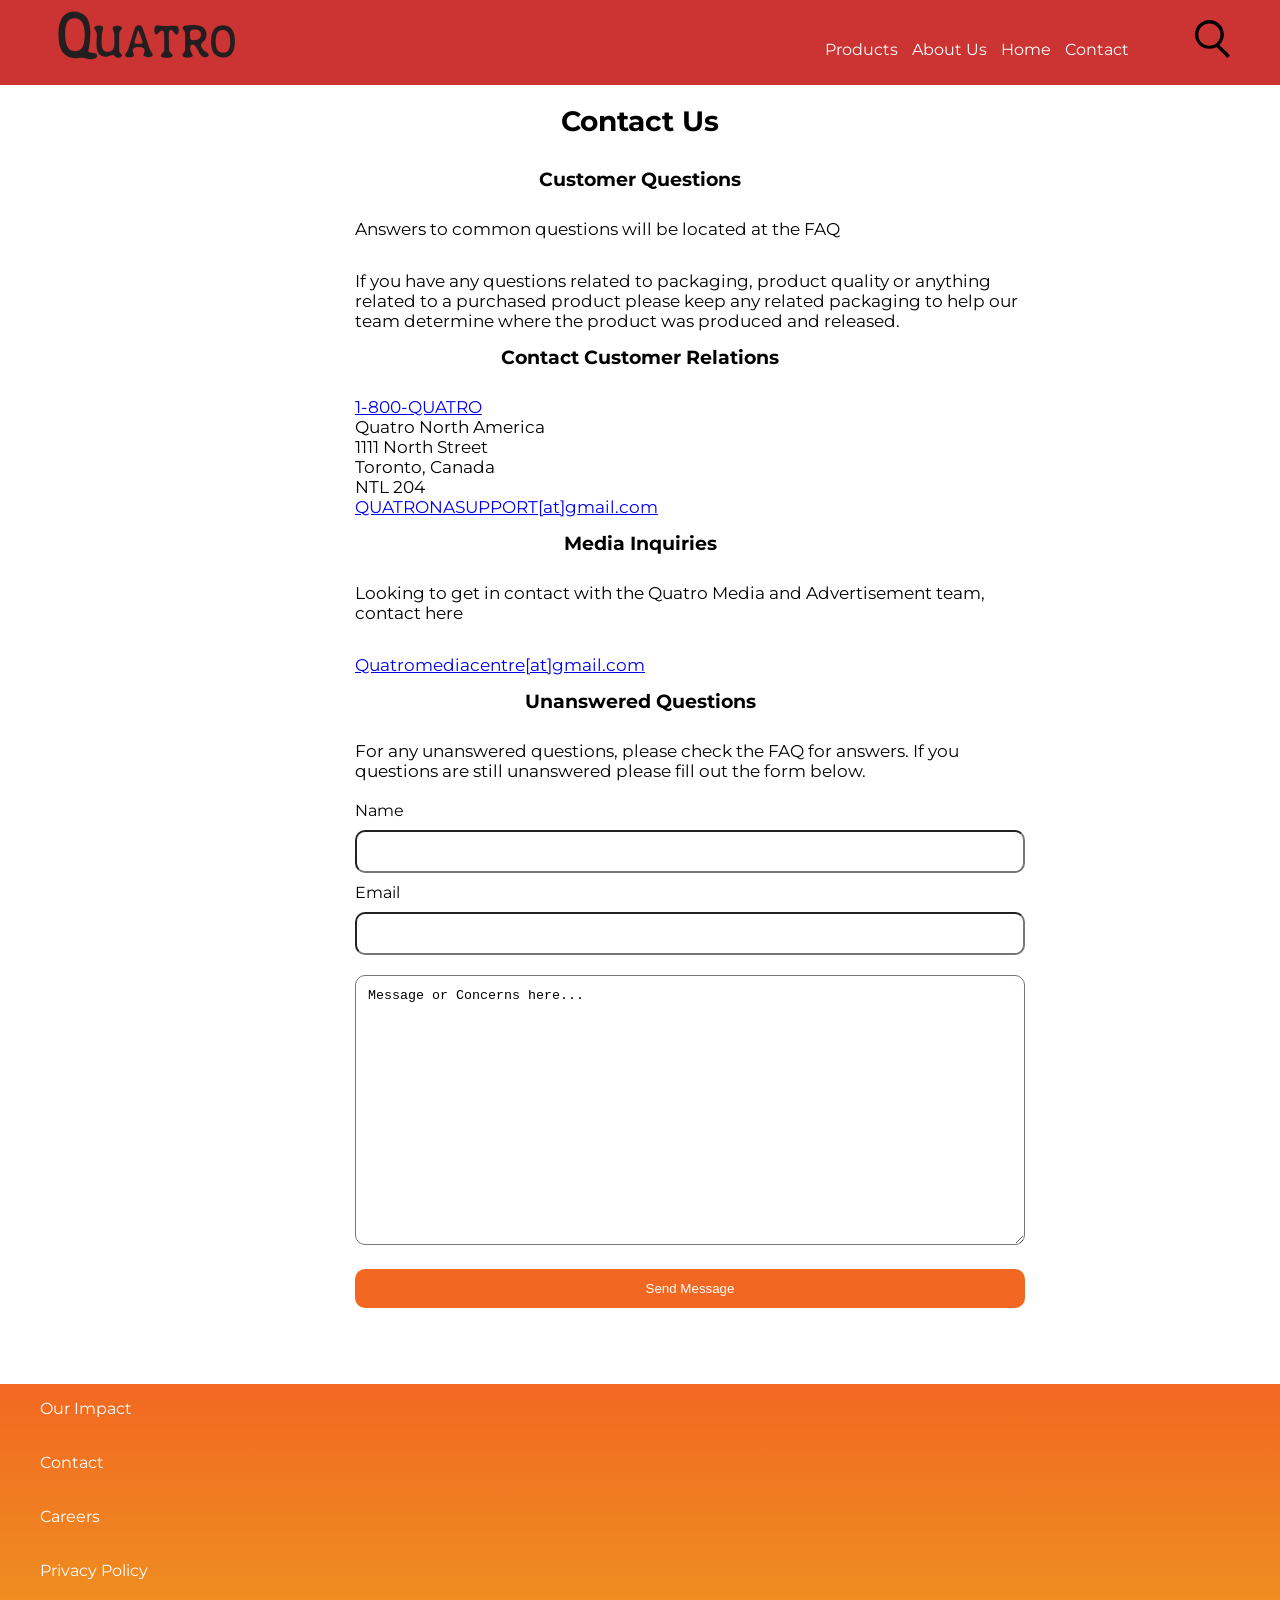
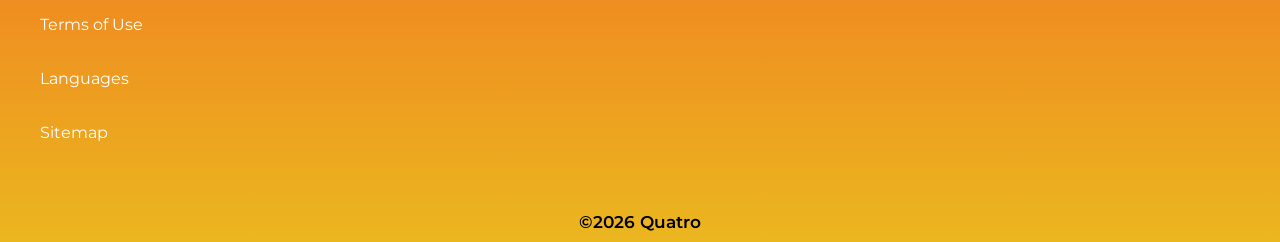
==== commit a9b85dd1: "styled contact page, added main nav to all pages styled contact page and added JS hamburger menu fun" ====
--- a/contact.html
+++ b/contact.html
@@ -17,9 +17,9 @@
     <header class="grid-con center-grid-con">
         <nav id="main-nav" class="col-start-1 col-end-2 m-col-start-6 m-col-end-8 l-col-start-8 l-col-end-11">
             <h2 class="visually-hidden">Main Navigation</h2>
+            <button id="btn"></button>
             <div id="burger-con">
-                <button id="btn"></button>
-                <ul>
+                <ul id="nav-list">
                     <li><a href="products.html">Products</a></li>
                     <li><a href="#">About Us</a></li>
                     <li><a href="index.html">Home</a></li>
@@ -57,7 +57,7 @@
                 <h3 >Contact Customer Relations</h3>
             </div>
                  <div class="col-start-2 col-end-4 m-col-start-3 m-col-end-10 l-col-start-4 l-col-end-11">
-                <p>1-800-QUATRO<br>
+                <p><a href="#">1-800-QUATRO</a><br>
                     Quatro North America<br>
                     1111 North Street<br>
                     Toronto, Canada <br>
--- a/css/main.css
+++ b/css/main.css
@@ -53,9 +53,54 @@
 
  /*  Main Navigation */
 
+
+
+nav ul li a {
+   text-decoration: none;
+   color: white;
+}
+
+nav ul li {
+   margin: 10px 0px 10px 0px;
+   padding-bottom: 10px;
+}
+
+#burger-con {
+   display: none;
+   margin-bottom: 18px;
+}
+
+#burger-con #nav-list {
+   background-color: #03592F;
+   z-index: 1;
+   width: 200px;
+   border-radius: 10px;
+}
+
+#burger-con #nav-list li a:hover {
+   color: #efefef;
+   border-bottom: 1px solid white;
+}
+
+
+#burger-con.slide-toggle {
+   display: block;
+}
+
  #sticky-nav {
    background-color: #CC3333;
- }
+   position: sticky;
+   top: 0;
+   z-index: 1;
+ }
+
+
+ #sticky-nav #burger-con #nav-list {
+   position: absolute;
+   display: block;
+   position: absolute;
+ }
+
 
  #main-nav button {
    background: url(../images/burger.svg) center no-repeat;
@@ -65,6 +110,7 @@
    transition: all .5s ease;
    margin-top: 15px;
    margin-bottom: 20px;
+   margin-left: 20px;
  }
 
  #main-nav button.expanded {
@@ -75,7 +121,7 @@
  #search {
     height: 35px;
     width: 35px;
-    margin-top: 40px;
+    margin-top: 20px;
     margin-left: 55px
  }
 
@@ -85,16 +131,10 @@
  }
  
 
- #main-nav ul li a {
-    text-decoration: none;
-    padding: 10px 0 10px 0;
-    color: white;
-    }
-
     #logo img {
       width: 181px;
-      margin-top: 30px;
-      margin-left: 65px;
+      margin-left: 20px;
+      margin-top: 10px;
     }
 
 
@@ -113,6 +153,11 @@
     #footer-list ul li a {
         text-decoration: none;
         color: white;
+    }
+
+      #footer-list ul li a:hover {
+        border-bottom: 1px solid white;
+        color: black;
     }
 
     #copyright {
@@ -120,7 +165,10 @@
         text-align: center;
         font-weight: 600;
         font-size: 20px;
-    }
+        padding-bottom: 10px;
+    }
+
+  
 
     /* Product Page */
 
@@ -233,13 +281,6 @@
  @media screen and (min-width: 768px) {
 
 
-    #main-nav ul li {
-    display: inline;
-    }
-
-    #main-nav ul {
-      margin-bottom: 15px;
-    }
 
     #sticky-nav {
       background-color: #CC3333;
@@ -248,26 +289,47 @@
       z-index: 1;
     }
 
+    #main-nav ul li {
+    display: inline;
+    }
+
+
+     #sticky-nav #burger-con #nav-list {
+      display: inline;
+      position: relative
+      }
+
+ #burger-con #nav-list {
+   background-color: transparent;
+   z-index: 0;
+   }
+
     #burger-con {
         position: absolute;
-    }
-
-    #burger-con button {
+        margin-top: 40px;
+        margin-left: 20px;
+    }
+
+     button {
       display: none;
     }
 
-    #burger-con ul {
-      margin-top: 35px;
-    }
+    #burger-con {
+      display: inline;
+    }
+
 
     #burger-con li {
         margin-left: 10px;
     }
 
     #search {
-        margin-left: 40px;
-    }
-
+       margin-bottom: 20px;
+    }
+    
+    #logo {
+      margin-bottom: 20px;
+    }
         h2 {
         font-size: 25px;
         line-height: 22px;
@@ -365,6 +427,29 @@
    margin-left: 150px;
  }
 
+            input {
+            width: 100%;
+            border-radius: 10px;
+            margin: 10px 0 10px 0;
+            box-sizing: border-box;
+            padding: 12px;
+        }
+
+    textarea {
+        width: 100%;
+        height: 30vh;
+        border-radius: 10px;
+        margin: 10px 0 10px 0;
+        box-sizing: border-box;
+        padding: 12px;
+    }
+
+    #logo img {
+      margin-left: auto;
+      padding: 0;
+      border: 0;
+    }
+
  
 
  }
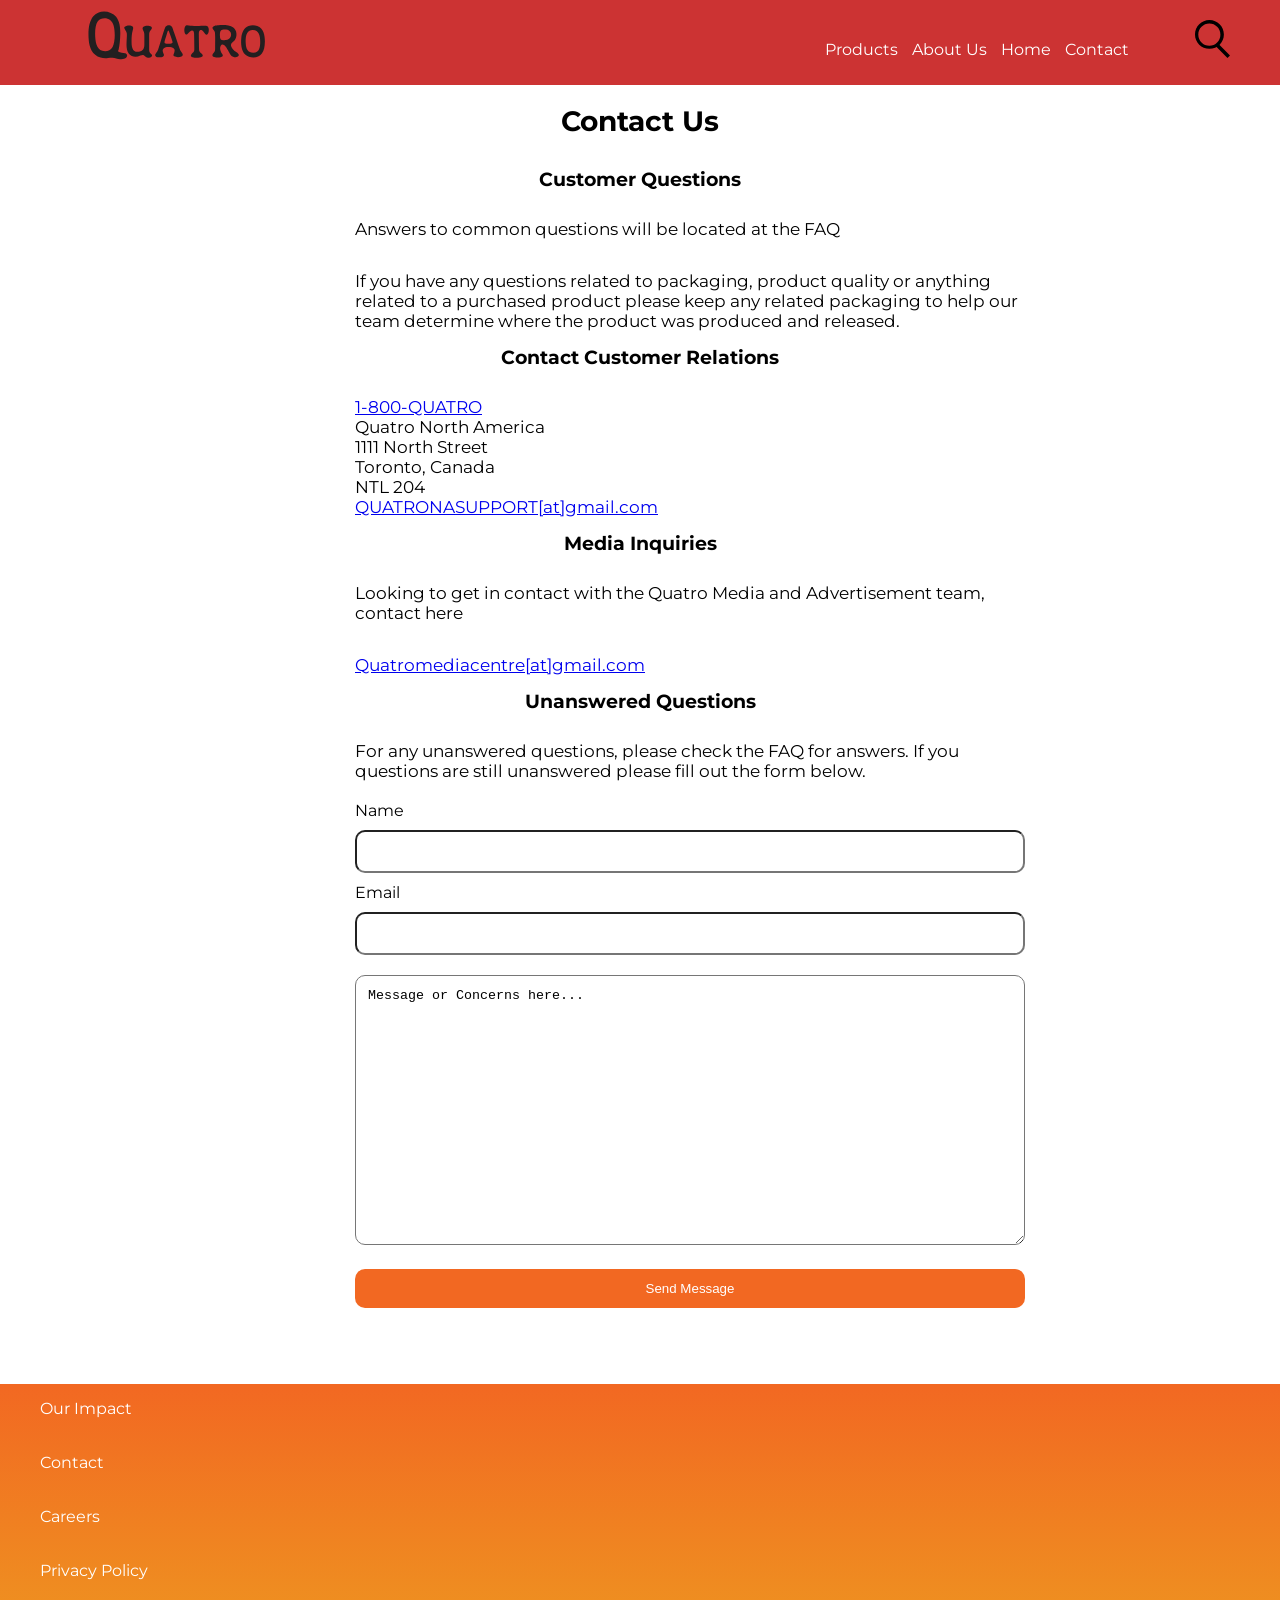
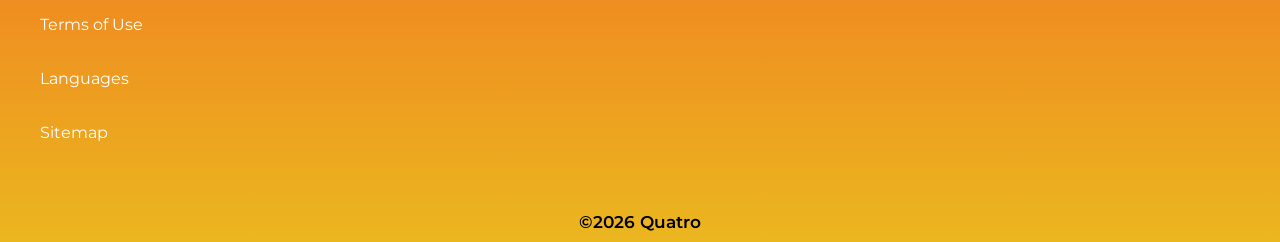
==== commit bdba1fac: "Added content to index.html, validated css+html began to add content to index.html, validated css an" ====
--- a/contact.html
+++ b/contact.html
@@ -33,7 +33,7 @@
         </div>
 
         <div id="search" class="l-col-start-5 col-end-5 m-col-start-11 m-col-end-12 l-col-start-12 l-col-end-13">
-            <a href="#"><img src="images/search.svg"></a>
+            <a href="#"><img src="images/search.svg" alt="search icon"></a>
         </div>
     </header>
     </div>
--- a/css/grid.css
+++ b/css/grid.css
@@ -41,6 +41,13 @@
 }
 
 /* ---Mobile Library Grid Styles--- */
+
+ .full-width-grid-con {
+   /* set this container as a grid, with 3 columns
+   the other grid will sit in the middle column, this allows for overlapping content */
+   display: grid; 
+	grid-template-columns: 1fr minmax(0, 1200px) 1fr;  
+}
 
  .grid-con { 
    display: grid;
--- a/css/main.css
+++ b/css/main.css
@@ -49,6 +49,10 @@
    border: 0 !important; 
 }
 
+.hide {
+   display: none;
+}
+
 
 
  /*  Main Navigation */
@@ -173,58 +177,175 @@
     /* Product Page */
 
  #products {
-    margin-top: 30px;
- }
-
- #products h3 {
-    margin-top: 60px;
- }
-
- #product1 {
-    
-    height: 300px;
- }
-
- #more1 {
-    margin-top: 90px;
-    margin-left: 170px;
- }
+    margin-top: 50px;
+    text-align: center;
+    border-radius: 10px;
+ }
+
+  #product1 {
+   background: #FFFFFF;
+   box-shadow: 0px 4px 8px 4px rgba(0, 0, 0, 0.25);
+   border-radius: 6px;
+   margin-top: 60px;
+   }
+
+   #product1 p a {
+      background-color: #03592F;
+      border-radius: 10px;
+      text-align: center;
+      margin-bottom: 10px;
+      margin-top: 10px;
+      padding: 3px 13px 3px 13px;
+   }
+
+      #product1 p a:hover {
+      background-color: #04B15C;
+      color: black;
+      border-radius: 10px;
+      text-align: center;
+      margin-bottom: 10px;
+      margin-top: 10px;
+      padding: 3px 13px 3px 13px;
+   }
+
+
+   #product1 p:first-child {
+      margin-top: 15px;
+      margin-bottom: 15px;
+   }
+
+   #product1 p:last-child {
+      margin-left: 130px;
+      margin-bottom: 10px;
+      margin-top: 20px;
+      margin-right: 10px;
+   }
+
+   #product2 div {
+      padding: 0;
+   }
 
   #product2 {
-    margin-top: 30px;
-    height: 300px;
- }
-
- #more2 {
-    margin-top: 90px;
-    margin-left: 170px;
- }
-
-  #product3 {
-    margin-top: 30px;
-    height: 300px;
- }
-
- #more3 {
-    margin-top: 90px;
-    margin-left: 170px;
- }
-
-  #product4 {
-    margin-top: 30px;
-    height: 300px;
-    margin-bottom: 190px;
- }
-
- #more4 {
-    margin-top: 90px;
-    margin-left: 170px;
- }
+   background: #FFFFFF;
+   box-shadow: 0px 4px 8px 4px rgba(0, 0, 0, 0.25);
+   border-radius: 6px;
+   margin-top: 90px;
+ }
+
+ #product2 p a {
+      background-color: #03592F;
+      border-radius: 10px;
+      text-align: center;
+      margin-bottom: 10px;
+      margin-top: 10px;
+      padding: 3px 13px 3px 13px;
+   }
+
+    #product2 p a:hover {
+      background-color: #04B15C;
+      color: black;
+      border-radius: 10px;
+      text-align: center;
+      margin-bottom: 10px;
+      margin-top: 10px;
+      padding: 3px 13px 3px 13px;
+   }
+
+   #product2 p:first-child {
+      margin-top: 15px;
+      margin-bottom: 15px;
+   }
+
+   #product2 p:last-child {
+      margin-left: 130px;
+      margin-bottom: 10px;
+      margin-top: 20px;
+      margin-right: 10px;
+   }
+#product3 {
+   background: #FFFFFF;
+   box-shadow: 0px 4px 8px 4px rgba(0, 0, 0, 0.25);
+   border-radius: 6px;
+   margin-top: 90px;
+ }
+
+ #product3 p a {
+      background-color: #03592F;
+      border-radius: 10px;
+      text-align: center;
+      margin-bottom: 10px;
+      margin-top: 10px;
+      padding: 3px 13px 3px 13px;
+   }
+
+    #product3 p a:hover {
+      background-color: #04B15C;
+      color: black;
+      border-radius: 10px;
+      text-align: center;
+      margin-bottom: 10px;
+      margin-top: 10px;
+      padding: 3px 13px 3px 13px;
+   }
+
+   #product3 p:first-child {
+      margin-top: 15px;
+      margin-bottom: 15px;
+   }
+
+   #product3 p:last-child {
+      margin-left: 130px;
+      margin-bottom: 10px;
+      margin-top: 20px;
+      margin-right: 10px;
+   }
+
+   #product4 {
+   background: #FFFFFF;
+   box-shadow: 0px 4px 8px 4px rgba(0, 0, 0, 0.25);
+   border-radius: 6px;
+   margin-top: 90px;
+   margin-bottom: 80px;
+ }
+
+ #product4 p a {
+      background-color: #03592F;
+      border-radius: 10px;
+      text-align: center;
+      margin-bottom: 10px;
+      margin-top: 10px;
+      padding: 3px 13px 3px 13px;
+   }
+
+    #product4 p a:hover {
+      background-color: #04B15C;
+      color: black;
+      border-radius: 10px;
+      text-align: center;
+      margin-bottom: 10px;
+      margin-top: 10px;
+      padding: 3px 13px 3px 13px;
+   }
+
+   #product4 p:first-child {
+      margin-top: 15px;
+      margin-bottom: 15px;
+   }
+
+   #product4 p:last-child {
+      margin-left: 130px;
+      margin-bottom: 10px;
+      margin-top: 20px;
+      margin-right: 10px;
+   }
+
 
  #products p a {
     text-decoration: none;
     color: white;
  }
+
+
 
  /* Contact Page */
 
@@ -276,6 +397,32 @@
 
  /* Index Page */
 
+ #hero-img {
+   grid-column: 1/-1;
+   grid-row: 1/1;
+   justify-self: center;
+   object-fit: cover;
+   object-position: center;
+   }
+
+   #hero-con .grid-con {
+   grid-column: 2/3;
+   grid-row:1/1;	
+   }
+
+   #hero-heading-con h2 {
+      justify-self: center;
+      margin-top: 57px;
+      background-color: #CC3333;
+      color: white;
+      padding: 25px;
+      border-radius: 19px;
+      display: flex;
+      flex-shrink: 0;
+      width: 425px;
+   }
+
+
  /*  Tablet Queries */
 
  @media screen and (min-width: 768px) {
@@ -343,27 +490,7 @@
         justify-items: left;
        }
 
-       #product1 {
-        margin-top: 30px;
-        margin-bottom: 50px;
-       }
-
-       #products2 {
-        margin-top: 30px;
-        margin-bottom: 50px;
-       }
-
-       #product3 {
-        margin-bottom: 70px;
-       }
-
-       #product4 {
-        margin-bottom: 70px;
-       }
-
-       #products p a {
-         margin-left: 43px;
-       }
+
 
            input {
             width: 60vw;
@@ -382,6 +509,70 @@
         padding: 12px;
     }
 
+    #product1, #product2 {
+      margin-top: 20px;
+    }
+
+    #product3, #product4 {
+      margin-bottom: 40px;
+    }
+
+   #product1 p:last-child, #product2 p:last-child, #product3 p:last-child, #product4 p:last-child {
+      margin-left: 210px;
+   }
+
+         #main-header-con ul li a:hover {
+      color: white;
+      cursor: pointer;
+   }
+
+   #header-nav button {
+      display: none;
+   }
+
+   .hide {
+      display: inline;
+   }
+
+      #search {
+      margin-left: 20px;
+   }
+
+   #logo {
+      margin-left: 30px;
+      display: block;
+   }
+
+   #hero-subheadings{
+      display: block;
+      width: max-content;
+      align-content: space-between;
+      margin-top: 400px;
+   }
+
+   #hero-subheadings a {
+      color: white;
+   }
+
+   #hero-heading-products {
+      background-color: #F26822;
+      padding: 25px 25px 25px 25px;
+      border-radius: 19px;
+      text-align: center;
+      margin-bottom: 25px;
+   }
+
+   #hero-heading-sustainability {
+      background-color: #03592F;
+      padding: 25px 25px 25px 25px;
+      border-radius: 19px;
+   }
+
+    .hide {
+      display: inline;
+   }
+
+
  }
 
 
@@ -414,18 +605,6 @@
         margin-left: 10px;
     }
 
-     #products p a {
-    text-decoration: none;
-    color: white;
- }
-
- #products p a:hover {
-    color: red;
- }
-
- #products p a { 
-   margin-left: 150px;
- }
 
             input {
             width: 100%;
@@ -450,6 +629,14 @@
       border: 0;
     }
 
+    #product1 p:last-child, #product2 p:last-child, #product3 p:last-child, #product4 p:last-child {
+      margin-left: 290px;
+   }
+
+   #product3 p:last-child {
+      margin-top: 40px;
+   }
+
  
 
  }
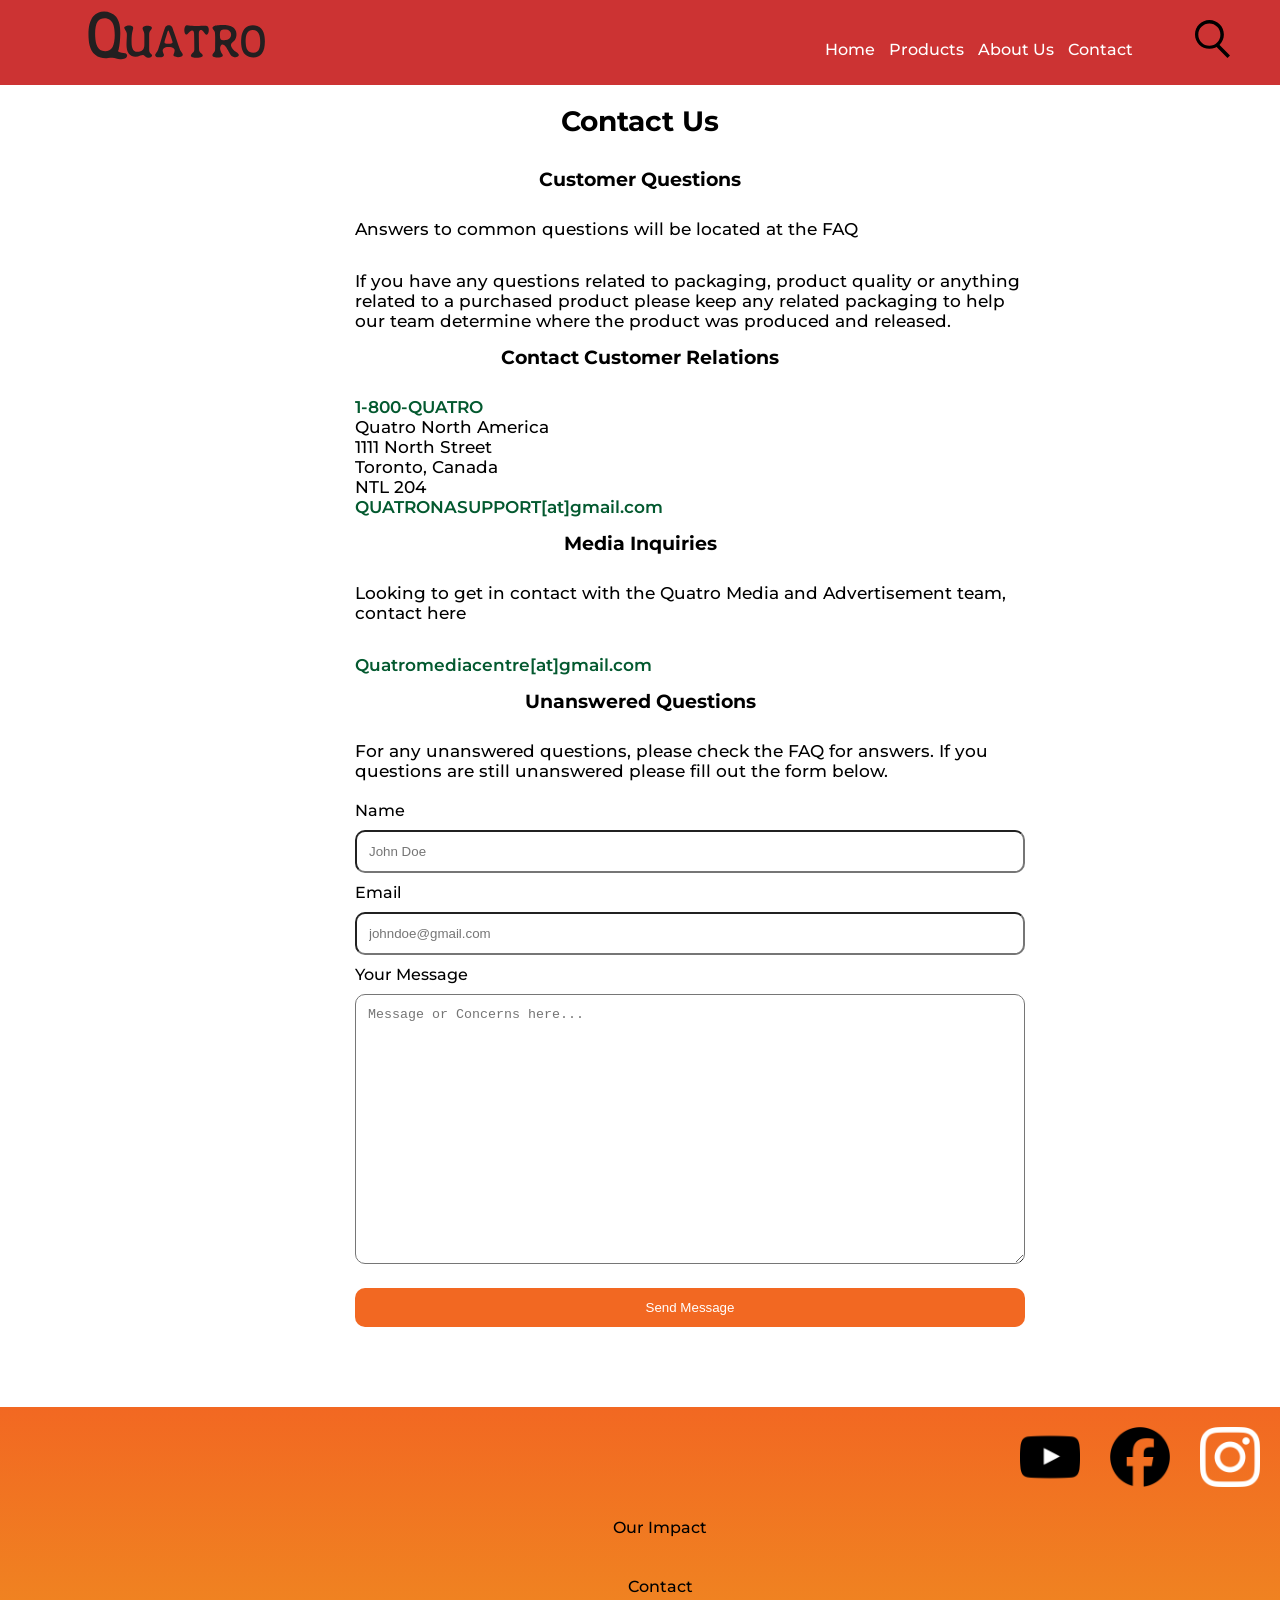
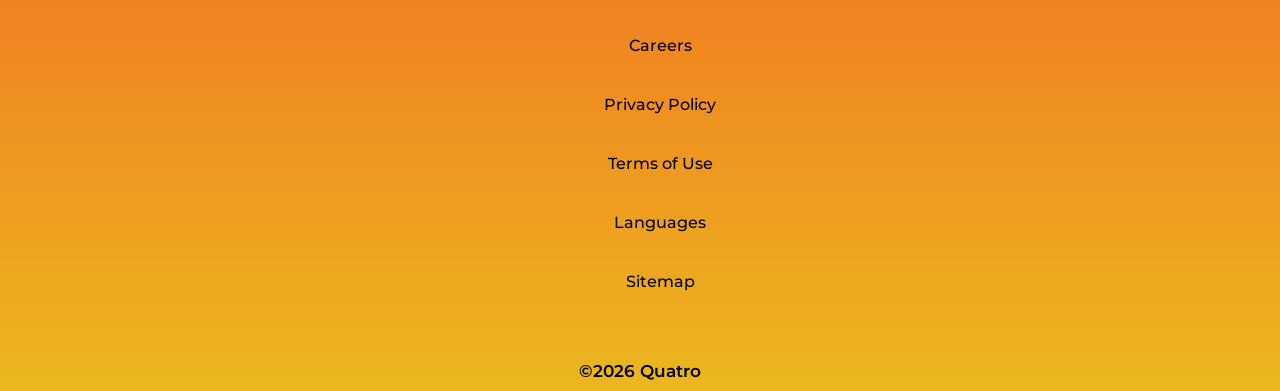
==== commit 06625973: "Revised headings in index.html, validated code, added feedback added feedback suggestions, validated" ====
--- a/contact.html
+++ b/contact.html
@@ -20,9 +20,9 @@
             <button id="btn"></button>
             <div id="burger-con">
                 <ul id="nav-list">
+                    <li><a href="index.html">Home</a></li>
                     <li><a href="products.html">Products</a></li>
                     <li><a href="#">About Us</a></li>
-                    <li><a href="index.html">Home</a></li>
                     <li><a href="contact.html">Contact</a></li>
                 </ul>
             </div>
@@ -57,12 +57,12 @@
                 <h3 >Contact Customer Relations</h3>
             </div>
                  <div class="col-start-2 col-end-4 m-col-start-3 m-col-end-10 l-col-start-4 l-col-end-11">
-                <p><a href="#">1-800-QUATRO</a><br>
+                <p><a href="#" id="contact-nmbr">1-800-QUATRO</a><br>
                     Quatro North America<br>
                     1111 North Street<br>
                     Toronto, Canada <br>
                     NTL 204 <br>
-                    <a href="#">QUATRONASUPPORT[at]gmail.com</a></p>
+                    <a href="#" id="contact-email">QUATRONASUPPORT[at]gmail.com</a></p>
                 </div>
 
                 <div class="col-start-2 col-end-4 m-col-start-5 m-col-end-8 l-col-start-5 l-col-end-9"> 
@@ -70,7 +70,7 @@
                 </div>
             <div class="col-start-2 col-end-4 m-col-start-3 m-col-end-10 l-col-start-4 l-col-end-11">
                 <p>Looking to get in contact with the Quatro Media and Advertisement team, contact here</p><br>
-                <p><a href="#">Quatromediacentre[at]gmail.com</a></p>
+                <p><a href="#" id="media-email">Quatromediacentre[at]gmail.com</a></p>
             </div>
 
             <div class="col-start-2 col-end-4 m-col-start-5 m-col-end-8 l-col-start-5 l-col-end-9">
@@ -85,10 +85,11 @@
                  <div id="form">
                 <form method="post">
                     <label for="name">Name</label>
-                    <input type="text" id="name">
+                    <input type="text" id="name" placeholder="John Doe">
                     <label for="email">Email</label>
-                    <input type="email" id="email">
-                    <textarea>Message or Concerns here...</textarea>
+                    <input type="email" id="email" placeholder="johndoe@gmail.com">
+                    <label for="textarea">Your Message</label>
+                    <textarea placeholder="Message or Concerns here..." id="textarea"></textarea>
                     <input type="submit" value="Send Message" id="submit-btn">
                 </form>
             </div>
@@ -100,6 +101,11 @@
     
     <div id="footer-con">
      <footer>
+        <div id="social-media">
+                     <a href="#"><img src="images/black-and-white-youtube-icon.webp" alt="youtube icon" id="youtube-icon"></a>
+                    <a href="#"><img src="images/facebook-app-round-icon.webp" alt="facebook icon" id="facebook-icon"></a>
+                    <a href="#"><img src="images/instagram-white-icon.webp" alt="instagram icon" id="instagram-icon"></a>
+        </div>
         <nav class="col-span-full" id="footer-nav">
             <h2 class="visually-hidden">Footer Nav</h2>
             <div id="footer-list">
--- a/css/main.css
+++ b/css/main.css
@@ -15,6 +15,7 @@
 
  header, main, footer {
     font-family: "Montserrat", Arial, Helvetica, sans-serif;
+    font-weight: 500;
  }
 
 
@@ -148,20 +149,33 @@
       background-image: linear-gradient(to bottom,#F26822, #EBB71F);
     }
 
+    #footer-con img {
+      width: 60px;
+      height: 60px;
+    }
+
+    #social-media, #facebook-icon, #youtube-icon, #instagram-icon {
+      margin-top: 20px;
+      display: flex;
+      justify-content: center;
+      flex-direction: row;
+      gap: 20px;
+    }
 
     #footer-list ul li {
-        margin-bottom: 10px;
-        padding-top: 15px;
+      margin-top: 15px;
+      padding-top: 15px;
+      text-align: center;
     }
 
     #footer-list ul li a {
         text-decoration: none;
-        color: white;
+        color: black;
     }
 
       #footer-list ul li a:hover {
         border-bottom: 1px solid white;
-        color: black;
+        color: white;
     }
 
     #copyright {
@@ -215,7 +229,7 @@
    }
 
    #product1 p:last-child {
-      margin-left: 130px;
+      text-align: right;
       margin-bottom: 10px;
       margin-top: 20px;
       margin-right: 10px;
@@ -257,7 +271,7 @@
    }
 
    #product2 p:last-child {
-      margin-left: 130px;
+      text-align: right;
       margin-bottom: 10px;
       margin-top: 20px;
       margin-right: 10px;
@@ -294,7 +308,7 @@
    }
 
    #product3 p:last-child {
-      margin-left: 130px;
+      text-align: right;
       margin-bottom: 10px;
       margin-top: 20px;
       margin-right: 10px;
@@ -333,7 +347,7 @@
    }
 
    #product4 p:last-child {
-      margin-left: 130px;
+      text-align: right;
       margin-bottom: 10px;
       margin-top: 20px;
       margin-right: 10px;
@@ -345,7 +359,110 @@
     color: white;
  }
 
-
+ .lightbox { 
+    width: 100vw; 
+    height: 100vh; 
+    position: fixed;
+    top: 0;
+    left: 0;
+    background-color: rgba(0, 0, 0, 0.85);
+    z-index: 2;
+    display:none;
+    background-repeat: no-repeat;
+    background-size: 67vh; 
+    background-position: 40px bottom;
+}  
+
+.lightbox:target {
+   display: block;
+   opacity: 1;
+}
+
+.lightbox_close {
+    position: relative;
+    top: 20px;
+    left: 90%;
+    color: white;
+    font-size: 3em;
+    text-decoration: none;
+}
+
+.lightbox_close:hover {
+   color: #CC3333;
+}
+
+.lightbox article {
+    margin-left: 40%;
+    margin-top: 50px;
+    width: 400px;
+    color: white;
+}
+
+.lb_heading {
+   font-size: 40px;
+   margin-bottom: 20px;
+   font-family: 'Wellfleet', 'Times New Roman', Times, serif;
+   text-align: center;
+   padding: 10px 0 10px 0;
+   border-radius: 10px;
+   background-color: #F26822;
+   border-radius: 10px;
+   color: black;
+}
+
+.lightbox0 {
+   background-image: url("../images/orange/clarke_jake_orangeflavour_q4t8ck/clarke_jake_orangeflavour_q4t8ck_c_scale\,w_900.png");
+}
+
+.lightbox1 {
+   background-image: url("../images/grapefruit/clarke_jake_grapefruit_ew1sk6/clarke_jake_grapefruit_ew1sk6_c_scale\,w_949.png")
+}
+
+.lightbox2 {
+   background-image: url("../images/passionfruit/clarke_jake_passionfruit_xz5v9g/clarke_jake_passionfruit_xz5v9g_c_scale\,w_944.png")
+}
+
+.lightbox3 {
+   background-image: url("../images/pineapple/clarke_jake_pineappleflavour_x0qlkx/clarke_jake_pineappleflavour_x0qlkx_c_scale\,w_950.png")
+}
+
+.lb_subheader {
+   font-size: 28px;
+   text-align: center;
+   border-radius: 10px;
+   padding: 10px 0 10px 0;
+   background-color: #F26822;
+   border-radius: 10px;
+}
+
+.lb_subheader2 {
+   font-size: 25px;
+   text-align: center;
+   margin-top: 15px;
+   line-height: 30px;
+   background-color: #F26822;
+   border-radius: 10px;
+}
+
+.lb_subheader3 {
+   font-size: 25px;
+   text-align: center;
+   margin-top: 50px;
+   margin-bottom: 50px;
+   line-height: 40px;
+   background-color: #04B15C;
+   border-radius: 10px;
+   color: black;
+   
+}
+
+.lb_text {
+   line-height: 60px;
+   text-align: center;
+   padding: 10px 0px 10px 0px;
+   background-color: #F26822;
+   border-radius: 10px;
+}
 
  /* Contact Page */
 
@@ -362,6 +479,42 @@
    text-align: center;
    margin-top: 15px;
    margin-bottom: 15px;
+}
+
+#contact-nmbr {
+   text-decoration: none;
+   color:#03592F;
+   font-weight: 600;
+}
+
+#contact-email {
+   text-decoration: none;
+   color:#03592F;
+   font-weight: 600;
+}
+
+#media-email {
+   text-decoration: none;
+   color:#03592F;
+   font-weight: 600;
+}
+
+#contact-nmbr:hover {
+   text-decoration: none;
+   color:#04B15C;
+   border-bottom: 1px solid #04B15C;
+}
+
+#contact-email:hover {
+   text-decoration: none;
+   color:#04B15C;
+   border-bottom: 1px solid #04B15C;
+}
+
+#media-email:hover {
+   text-decoration: none;
+   color:#04B15C;
+   border-bottom: 1px solid #04B15C;
 }
 
 
@@ -403,6 +556,8 @@
    justify-self: center;
    object-fit: cover;
    object-position: center;
+   max-height: 65vh;
+   width: 100%;
    }
 
    #hero-con .grid-con {
@@ -419,8 +574,100 @@
       border-radius: 19px;
       display: flex;
       flex-shrink: 0;
-      width: 425px;
-   }
+      flex-direction: column;
+
+   }
+
+   #flavours-intro {
+      text-align: center;
+      margin-top: 40px;
+      margin-bottom: 40px;
+   }
+
+
+   #product01 h3, #product02 h3, #product03 h3, #product04 h3 {
+      text-align: center;
+      margin-bottom: 40px;
+   }
+
+   #product01, #product02, #product03, #product04 {
+   background: #FFFFFF;
+   box-shadow: 0px 4px 8px 4px rgba(0, 0, 0, 0.25);
+   border-radius: 6px;
+   margin-bottom: 50px;
+   }
+
+   #home-showcase p {
+   margin-bottom: 10px;
+   margin-top: 20px;
+   margin-right: 10px;
+   text-align: right;
+   }
+
+   #home-showcase p a {
+   background-color: #03592F;
+   border-radius: 10px;
+   text-align: center;
+   padding: 3px 13px 3px 13px;
+   color: white;
+   text-decoration: none;
+   }
+   
+   #home-showcase p a:hover {
+   background-color: #04B15C;
+   color: black;
+   border-radius: 10px;
+   text-align: center;
+   }
+
+   #story-con {
+      margin-bottom: 90px;
+      display: flex;
+      flex-direction: column;
+   }
+
+   #our-story {
+   box-shadow: 0px 4px 8px 4px rgba(0, 0, 0, 0.25);
+   border-radius: 10px;
+   }
+
+   #our-story img {
+      display: none;
+   }
+
+   #our-story h3 {
+      text-align: center;
+      margin-top: 30px;
+      font-size: 19px;
+   }
+
+   #our-story p {
+      text-align: center;
+      padding: 10px 10px 10px 10px;
+      margin-bottom: 20px;
+      overflow: hidden;
+   }
+
+   #our-story p:last-child {
+      text-align: right;
+   }
+
+   #our-story p a {
+      text-decoration: none;
+      color: white;
+      background-color: #F26822;
+      padding: 13px 13px 13px 13px;
+      border-radius: 10px;
+      margin-top: 33px;
+      margin-right: 14px;
+   }
+
+   #our-story p a:hover {
+   color: black;
+   background-color: #FF884C;
+   }
+
+
 
 
  /*  Tablet Queries */
@@ -514,12 +761,8 @@
     }
 
     #product3, #product4 {
-      margin-bottom: 40px;
-    }
-
-   #product1 p:last-child, #product2 p:last-child, #product3 p:last-child, #product4 p:last-child {
-      margin-left: 210px;
-   }
+      margin-bottom: 80px;
+    }
 
          #main-header-con ul li a:hover {
       color: white;
@@ -535,7 +778,7 @@
    }
 
       #search {
-      margin-left: 20px;
+      margin-left: 80px;
    }
 
    #logo {
@@ -546,34 +789,109 @@
    #hero-subheadings{
       display: block;
       width: max-content;
-      align-content: space-between;
-      margin-top: 400px;
+      align-content: end;
    }
 
    #hero-subheadings a {
       color: white;
-   }
-
-   #hero-heading-products {
+      text-decoration: none;
+   }
+
+    #hero-heading-products{
       background-color: #F26822;
       padding: 25px 25px 25px 25px;
       border-radius: 19px;
       text-align: center;
-      margin-bottom: 25px;
-   }
-
-   #hero-heading-sustainability {
+      display: block;
+      margin-bottom: 20px;
+
+   }
+
+   #hero-heading-products:hover {
+      background-color: #FF884C;
+   }
+
+      #hero-subheadings a:hover {
+      color: black;
+      text-decoration: none;
+   }
+
+
+    #hero-heading-sustainability {
       background-color: #03592F;
       padding: 25px 25px 25px 25px;
       border-radius: 19px;
-   }
+      text-align: center;
+      display: block;
+      margin-bottom: 20px;
+   }
+
+   #hero-heading-sustainability:hover {
+      background-color: #04B15C;
+   } 
+
 
     .hide {
       display: inline;
    }
 
-
- }
+      #flavours-intro {
+      display: flex;
+      justify-content: center;
+   }
+
+   
+   #home-showcase p {
+   margin-bottom: 10px;
+   margin-top: 10px;
+   }
+
+   #video {
+      aspect-ratio: 16 / 9;
+      display: flex;
+      justify-content: center;
+      object-fit: cover;
+      margin-bottom: 90px;
+      background: #FFFFFF;
+      box-shadow: 0px 4px 8px 4px rgba(0, 0, 0, 0.25);
+   }
+
+   #our-story img {
+      display: block;
+      float: left;
+      margin-top: 55px;
+      margin-bottom: 55px;
+      padding: 5px;
+      flex-direction: column;
+   }
+
+   #our-story p:not(:last-child) {
+      display: flex;
+      flex-direction: column;
+   }
+
+       #social-media, #facebook-icon, #youtube-icon, #instagram-icon {
+      margin-top: 20px;
+      display: flex;
+      justify-content: right;
+      flex-direction: row;
+      gap: 20px;
+      margin-right: 10px
+       }
+
+         #hero-heading-con h2 {
+      background-color: #CC3333;
+      color: white;
+      display: flex;
+      flex-direction: column;
+
+   }
+
+
+
+}
+
+
 
 
  /* Desktop Queries */
@@ -637,8 +955,9 @@
       margin-top: 40px;
    }
 
- 
-
- }
-
- +   #product01, #product02, #product03, #product04 {
+   margin-bottom: 90px;
+   }
+
+
+}
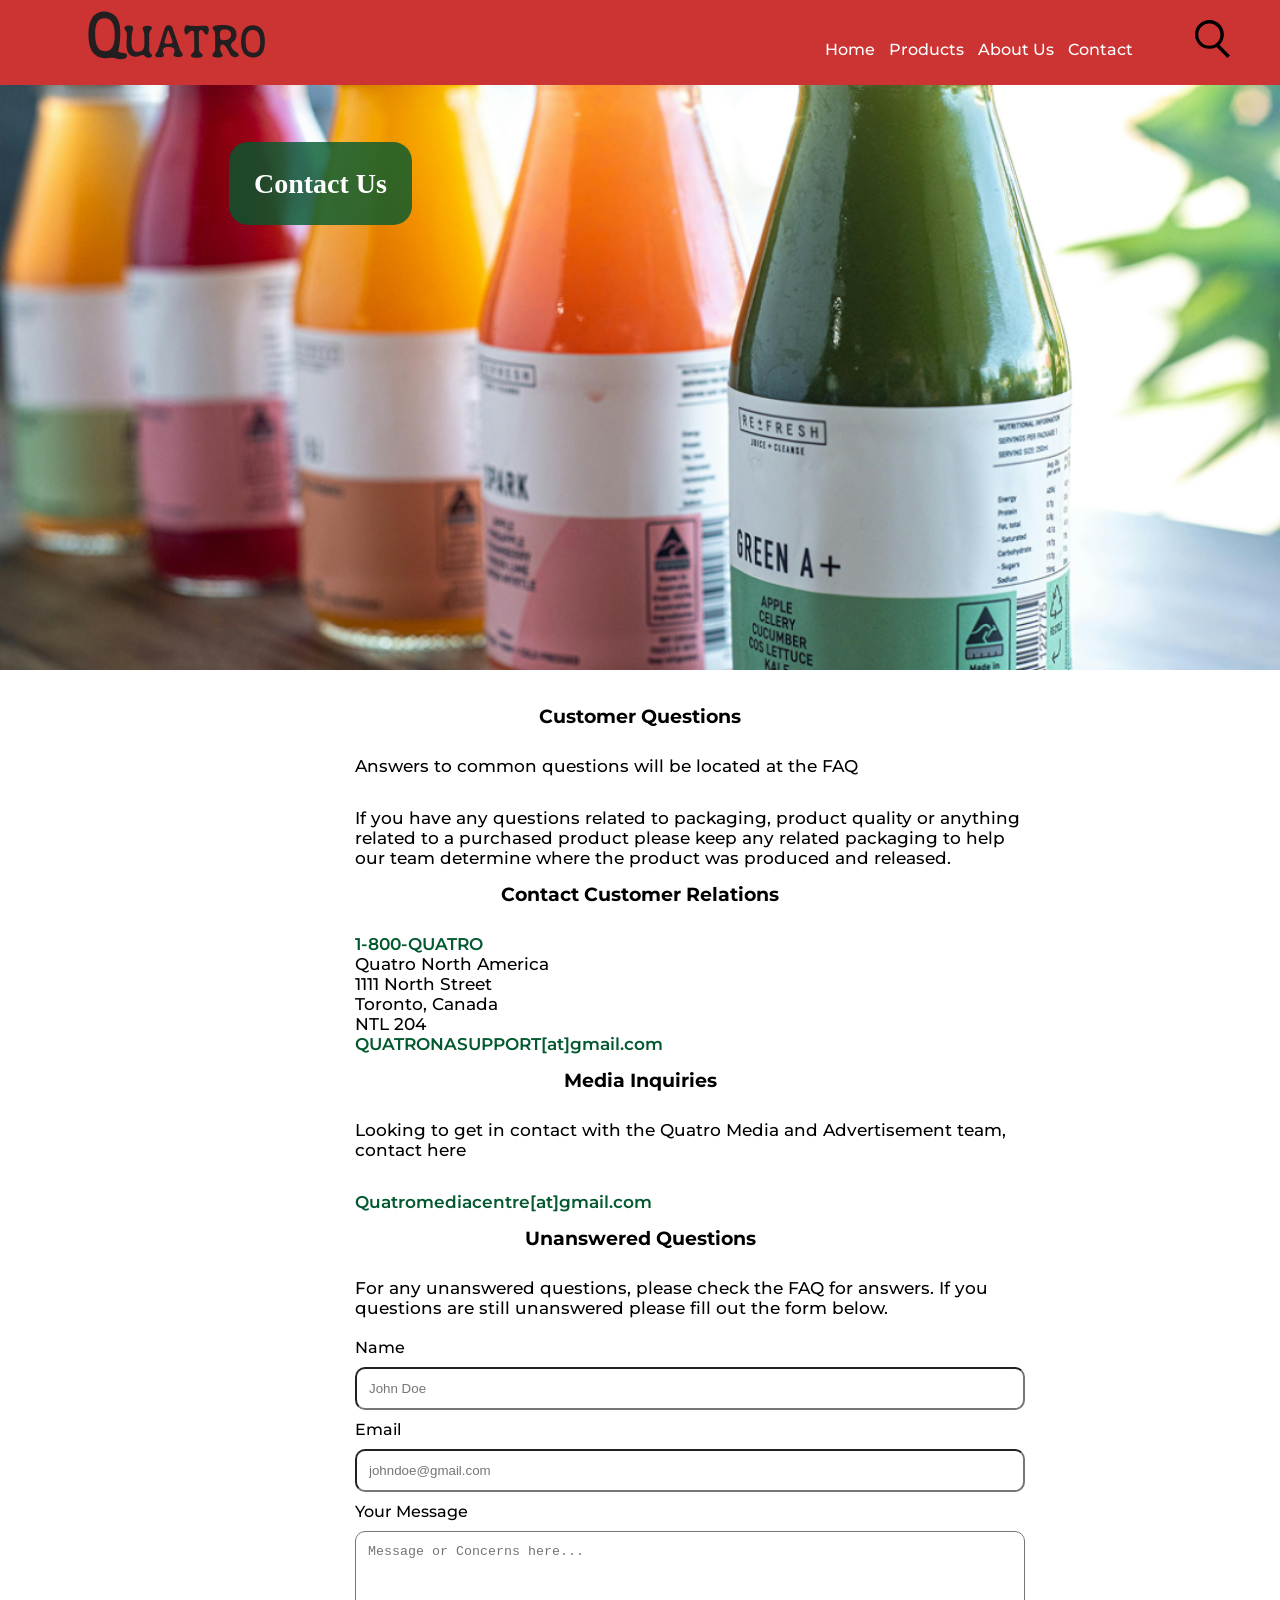
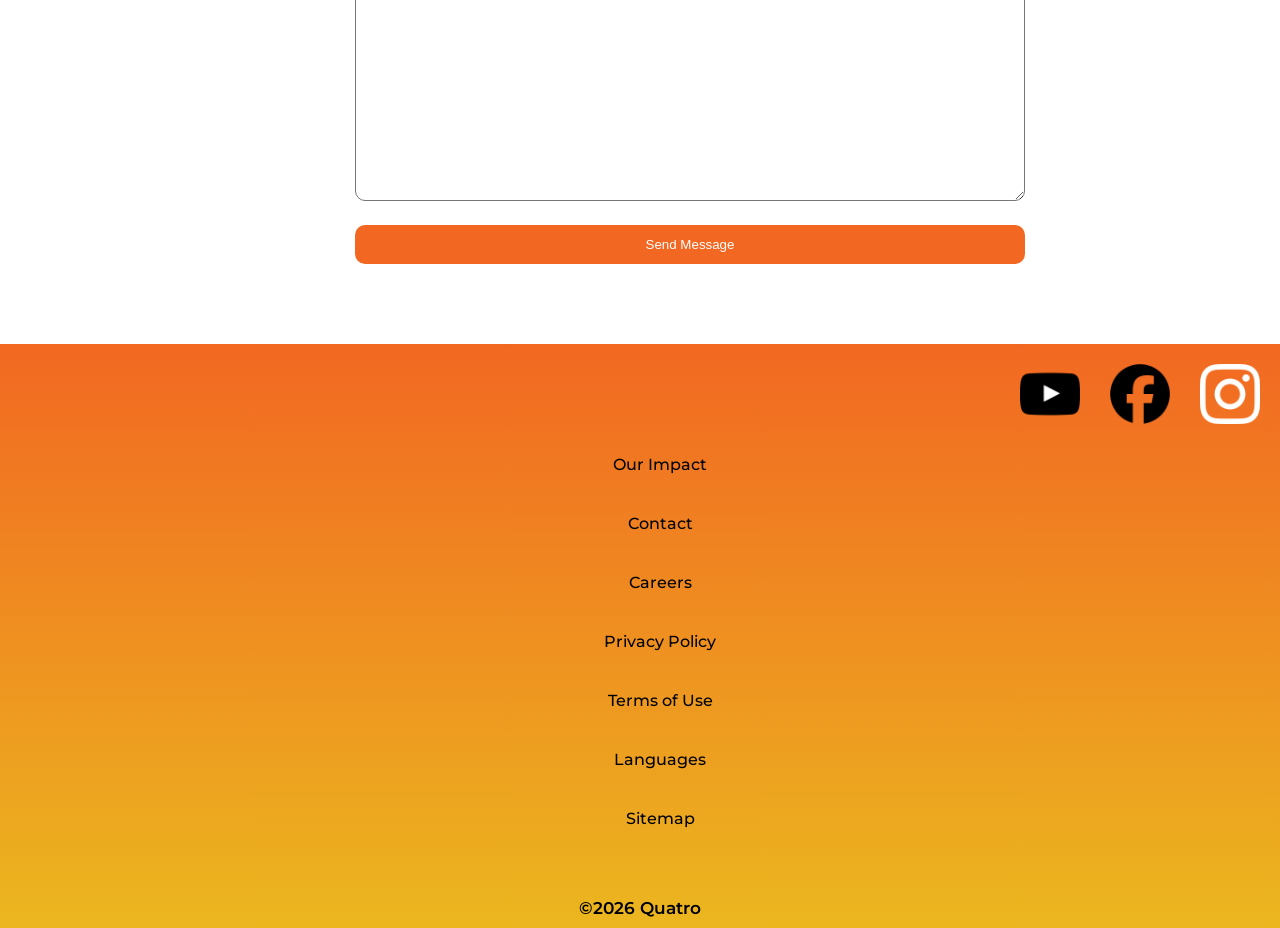
==== commit b54028f4: "Added Hero Img to Contact Page Added hero image to the contact page, moved contact page h2 onto the " ====
--- a/contact.html
+++ b/contact.html
@@ -38,11 +38,35 @@
     </header>
     </div>
 
+    <div class="full-width-grid-con" id="hero-con">
+    <img
+sizes="(max-width: 1080px) 100vw, 1080px"
+srcset="
+images/contact-header-img_fogh4p/contact-header-img_fogh4p_c_scale,w_190.png 190w,
+images/contact-header-img_fogh4p/contact-header-img_fogh4p_c_scale,w_324.png 324w,
+images/contact-header-img_fogh4p/contact-header-img_fogh4p_c_scale,w_424.png 424w,
+images/contact-header-img_fogh4p/contact-header-img_fogh4p_c_scale,w_512.png 512w,
+images/contact-header-img_fogh4p/contact-header-img_fogh4p_c_scale,w_588.png 588w,
+images/contact-header-img_fogh4p/contact-header-img_fogh4p_c_scale,w_659.png 659w,
+images/contact-header-img_fogh4p/contact-header-img_fogh4p_c_scale,w_721.png 721w,
+images/contact-header-img_fogh4p/contact-header-img_fogh4p_c_scale,w_773.png 773w,
+images/contact-header-img_fogh4p/contact-header-img_fogh4p_c_scale,w_782.png 782w,
+images/contact-header-img_fogh4p/contact-header-img_fogh4p_c_scale,w_957.png 957w,
+images/contact-header-img_fogh4p/contact-header-img_fogh4p_c_scale,w_995.png 995w,
+images/contact-header-img_fogh4p/contact-header-img_fogh4p_c_scale,w_1043.png 1043w,
+images/contact-header-img_fogh4p/contact-header-img_fogh4p_c_scale,w_1069.png 1069w,
+images/contact-header-img_fogh4p/contact-header-img_fogh4p_c_scale,w_1080.png 1080w"
+src="images/contact-header-img_fogh4p/contact-header-img_fogh4p_c_scale,w_1080.png"
+alt="Contact Page Hero Image, Five Juice Bottles Lined up" id="hero-img">
+    <div class="grid-con center-grid-con">
+          <div id="hero-contact-heading-con" class="col-span-full m-col-start-1 m-col-end-5 l-col-start-1 l-col-end-4">
+            <h2>Contact Us</h2>
+          </div>  
+        </div>
+    </div>
+
     <main>
         <section id="contact" class="grid-con center-grid-con">
-            <div class="col-start-2 col-end-4 m-col-start-5 m-col-end-8 l-col-start-6">
-            <h2>Contact Us</h2>
-            </div>
             
             <div class="col-start-2 col-end-4 m-col-start-5 m-col-end-8 l-col-start-5 l-col-end-9">
                 <h3>Customer Questions</h3>
--- a/css/main.css
+++ b/css/main.css
@@ -28,6 +28,7 @@
     font-size: 15px;
     line-height: 20px;
     margin-top: 13px;
+    text-align: left;
  }
 
  ul li {
@@ -186,9 +187,27 @@
         padding-bottom: 10px;
     }
 
+    #copyright p {
+      text-align: center;
+    }
+
   
 
     /* Product Page */
+
+    #products-heading {
+      margin-top: 40px;
+      text-align: center;
+      margin-bottom: 30px;
+    }
+
+    #products-heading h2 {
+      background-color: #03592F;
+      padding: 30px 20px;
+      color: white;
+      border-radius: 10px;
+      margin: 90px;
+    }
 
  #products {
     margin-top: 50px;
@@ -196,11 +215,23 @@
     border-radius: 10px;
  }
 
+
+ #products h3 {
+   padding: 10px;
+   border-radius: 20px;
+   margin-top: 5px;
+ }
+
   #product1 {
    background: #FFFFFF;
    box-shadow: 0px 4px 8px 4px rgba(0, 0, 0, 0.25);
-   border-radius: 6px;
+   border-radius: 10px;
    margin-top: 60px;
+   padding: 30px 20px;
+   }
+
+   #product1 h3 {
+      background-color:#F26822;
    }
 
    #product1 p a {
@@ -231,7 +262,7 @@
    #product1 p:last-child {
       text-align: right;
       margin-bottom: 10px;
-      margin-top: 20px;
+      margin-top: 35px;
       margin-right: 10px;
    }
 
@@ -242,8 +273,13 @@
   #product2 {
    background: #FFFFFF;
    box-shadow: 0px 4px 8px 4px rgba(0, 0, 0, 0.25);
-   border-radius: 6px;
+   border-radius: 10px;
    margin-top: 90px;
+   padding: 30px 20px;
+ }
+
+ #product2 h3 {
+   background-color:#CC3333;
  }
 
  #product2 p a {
@@ -273,14 +309,20 @@
    #product2 p:last-child {
       text-align: right;
       margin-bottom: 10px;
-      margin-top: 20px;
+      margin-top: 35px;
       margin-right: 10px;
    }
+
 #product3 {
    background: #FFFFFF;
    box-shadow: 0px 4px 8px 4px rgba(0, 0, 0, 0.25);
-   border-radius: 6px;
+   border-radius: 10px;
    margin-top: 90px;
+   padding: 30px 20px;
+ }
+
+ #product3 h3 {
+   background-color: rgb(3, 89, 47);
  }
 
  #product3 p a {
@@ -310,16 +352,21 @@
    #product3 p:last-child {
       text-align: right;
       margin-bottom: 10px;
-      margin-top: 20px;
+      margin-top: 35px;
       margin-right: 10px;
    }
 
    #product4 {
    background: #FFFFFF;
    box-shadow: 0px 4px 8px 4px rgba(0, 0, 0, 0.25);
-   border-radius: 6px;
+   border-radius: 10px;
    margin-top: 90px;
    margin-bottom: 80px;
+   padding: 30px 20px;
+ }
+
+ #product4 h3 {
+   background-color:rgba(235, 183, 31);
  }
 
  #product4 p a {
@@ -349,7 +396,7 @@
    #product4 p:last-child {
       text-align: right;
       margin-bottom: 10px;
-      margin-top: 20px;
+      margin-top: 35px;
       margin-right: 10px;
    }
 
@@ -466,6 +513,19 @@
 
  /* Contact Page */
 
+ 
+   #hero-contact-heading-con h2 {
+      justify-self: center;
+      margin-top: 57px;
+      background-color: rgba(3, 89, 47, 0.8);
+      color: white;
+      padding: 25px;
+      border-radius: 19px;
+      display: flex;
+      flex-shrink: 0;
+      flex-direction: column;
+   }
+
 #contact {
    margin-top: 20px;
 }
@@ -568,14 +628,13 @@
    #hero-heading-con h2 {
       justify-self: center;
       margin-top: 57px;
-      background-color: #CC3333;
+      background-color: rgba(204, 51, 51, 0.8);
       color: white;
       padding: 25px;
       border-radius: 19px;
       display: flex;
       flex-shrink: 0;
       flex-direction: column;
-
    }
 
    #flavours-intro {
@@ -880,7 +939,7 @@
        }
 
          #hero-heading-con h2 {
-      background-color: #CC3333;
+      background-color: rgba(204, 51, 51, 0.8);
       color: white;
       display: flex;
       flex-direction: column;
@@ -959,5 +1018,9 @@
    margin-bottom: 90px;
    }
 
+   #products-heading {
+      display: block;
+   }
+
 
 }
